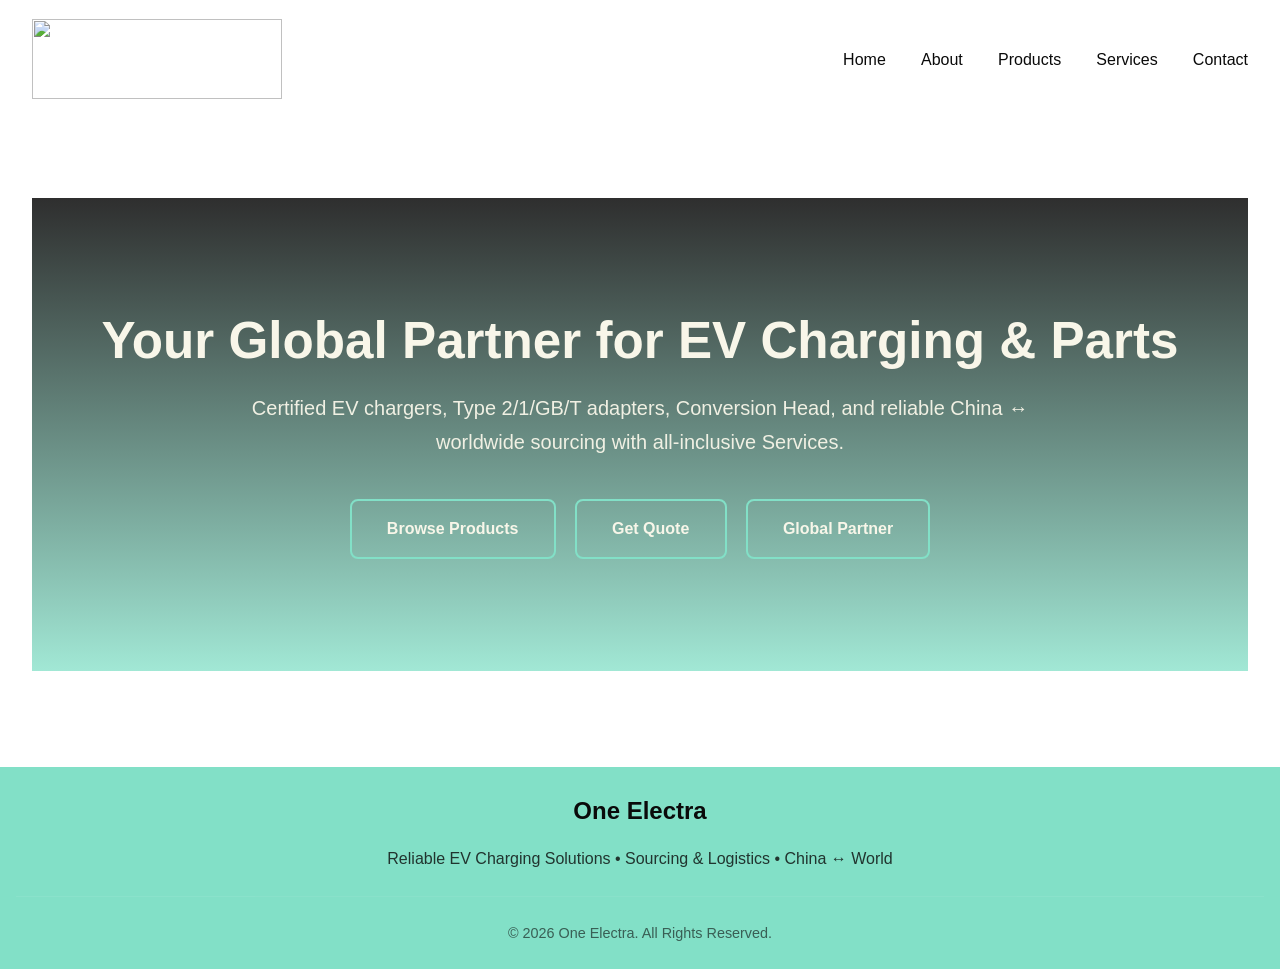
==== index.html @ 167088a9 "Update index.html" ====
<!DOCTYPE html>
<html lang="en">
<head>
    <meta charset="UTF-8">
    <meta name="viewport" content="width=device-width, initial-scale=1.0">
    <meta name="description" content="YiBu One Hub Solution: Global EV charging stations, Type 2/1//GB/T adapters, Conversion Head sourcing services from reliable and suppliers.">
    <title>One Electra | EV Chargers & Parts</title>
    <!--Link external CSS file -->
    <link rel="stylesheet" href="style.css">
   
</head>
<body>

<!-- Header -->
<header>
    <div class="nav-container">
        <img src="../images/logo-removebg.png" style="width:250px; height:80px; alignment-adjust:central">
        <nav>
            <ul>
                <li><a href="index.html" class="nav-link" data-page"index">Home</a></li>
                <li><a href="about.html" class="nav-link" data-page"about">About</a></li>
                <li><a href="products.html" class="nav-link" data-page"products">Products</a></li>
                <li><a href="Services.html" class="nav-link" data-page"services">Services</a></li>
                <li><a href="contact.html" class="nav-link" data-page"contact">Contact</a></li>
            </ul>
        </nav>
    </div>
</header>

<!-- Home Section -->
<section id="home" class="active">
    <div class="hero">
        <h1>Your Global Partner for EV Charging & Parts</h1>
        <p>Certified EV chargers, Type 2/1/GB/T adapters, Conversion Head, and reliable China ↔ worldwide sourcing with all-inclusive Services.</p>
        <div class="btn-group">
            <a href="products.html" class="btn btn-outline nav-link" data-page="products">Browse Products</a>
            <a href="contact.html" class="btn btn-outline nav-link" data-page="contact">Get Quote</a>
            <a href="https://www.yibuglobal.com" class="btn btn-outline nav-link" target="_blank" rel="noopener noreferrer">Global Partner</a>
 
   </div>     
    </div>
</section>


<!-- Footer -->
<footer>
    <div class="footer-content">
        <div class="footer-logo">One Electra</div>
        <p class="footer-text">Reliable EV Charging Solutions • Sourcing & Logistics • China ↔ World</p>
        <div class="copyright">© 2026 One Electra. All Rights Reserved.</div>
    </div>
</footer>

<!-- Page Switch Script -->
<script>
   document.querySelectorAll('.nav-link').forEach (link => {
    link.addEventListener('click', function(e) {
        e.preventDefault();
        document.querySelectorAll('section').forEach(s => s.classList.remove('active'));
        document.querySelectorAll('.nav-link').forEach(l => l.classList.remove('active'));
        const page = this.getAttribute('data-page');
        document.getElementById(page).classList.add('active'
        this.classList.add('active');
        window.scrollTo({ top: 0, behavior: 'smooth' });
    });
});
</script>
</body>
</html>
---- style.css ----
@charset "utf-8";
/* CSS Document */

 * {
            margin: 0;
            padding: 0;
            box-sizing: border-box;
            font-family: 'Segoe UI', Roboto, 'Helvetica Neue', Arial, sans-serif;
        }

        :root {
  --brand-black: #0A0A0A;
  --brand-offwhite: #F8F6E9;
  --brand-mint: #82E0C7;
  --brand-gray: #999C9E;

  /* Map old variable names to match your existing code */
  --primary: var(--brand-mint);
  --secondary: var(--brand-gray);
  --white: var(--brand-offwhite);
  --dark: var(--brand-black);
}

        body {
            line-height: 1.7;
            color: var(--dark);
            background: var(--silver #CCC);
        }

        /* Header */

        header {
            background: var(--dark #033);
            box-shadow: var(--shadow);
            position: relative;
            top: auto;
            z-index: 999;
        }
		
		body {
			padding-top: 0;
			margin: 0;
		}

        .nav-container {
            max-width: 1280px;
            margin: 0 auto;
            padding: 1.2rem 2rem;
            display: flex;
            justify-content: space-between;
            align-items: center;
        }

        .logo {
            font-size: 1.6rem;
            font-weight: 800;
            background: linear-gradient(135deg, var(--brand-mint), var(--secondary));
            -webkit-background-clip: text;
            color: transparent;
        }

        nav ul {
            display: flex;
            list-style: none;
            gap: 2.2rem;
        }

        nav a {
            text-decoration: none;
            color: var(--dark);
            font-weight: 500;
            transition: all 0.3s ease;
            position: relative;
        }

        nav a:hover, nav a.active {
            color: var(--brand-mint);
        }

        nav a.active::after {
            content: '';
            width: 100%;
            height: 2px;
            background: var(--brand-mint);
            position: absolute;
            bottom: -6px;
            left: 0;
        }

    /* Hero Section */
.hero {
    background: linear-gradient(rgba(10, 10, 10, 0.85), rgba(130, 224, 199, 0.75)), url('https://via.placeholder.com/1920x800?text=One+Electra+EV+Charging+Solutions') center/cover no-repeat;
    color: var(--white);
    padding: 7rem 2rem;
    text-align: center;
}

.hero h1 {
    font-size: 3.2rem;
    margin-bottom: 1.2rem;
    line-height: 1.2;
	text-justify:center;
}

.hero p {
    font-size: 1.25rem;
            margin-bottom: 2.5rem;
            max-width: 850px;
            margin-left: auto;
            margin-right: auto;
            opacity: 0.95;
}

        .btn-group {
            display: flex;
            gap: 1.2rem;
            justify-content: center;
            flex-wrap: wrap;
        }

        .btn {
            display: inline-block;
            padding: 0.9rem 2.2rem;
            border-radius: 8px;
            font-weight: 600;
            text-decoration: none;
            transition: all 0.3s ease;
            border: none;
            cursor: pointer;
            font-size: 1rem;
        }

        .btn-primary {
            background: var(--brand-mint);
            color: var(--white);
        }

        .btn-primary:hover {
            background: #009A24;
            transform: translateY(-3px);
            box-shadow: 0 8px 20px rgba(0, 180, 42, 0.3);
        }

        .btn-outline {
            background: transparent;
            color: var(--white);
            border: 2px solid var(--brand-mint);
        }

        .btn-outline:hover {
            background: var(--brand-mint);
            color: var(--white);
        }

        /* Sections */
        section {
            padding: 5rem 2rem;
            max-width: 1280px;
            margin: 0 auto;
            display: none;
            animation: fadeIn 0.5s ease;
        }

        section.active {
            display: block;
        }

        @keyframes fadeIn {
            from { opacity: 0; transform: translateY(10px); }
            to { opacity: 1; transform: translateY(0); }
        }

        .section-title {
            text-align: center;
            font-size: 2.2rem;
            color: var(--primary);
            margin-bottom: 3.5rem;
            position: relative;
        }

        .section-title::after {
            content: '';
            width: 90px;
            height: 4px;
            background: var(--brand-mint);
            position: absolute;
            bottom: -12px;
            left: 50%;
            transform: translateX(-50%);
            border-radius: 2px;
        }

        /* About Us */
        .about-content {
            display: grid;
            grid-template-columns: 1fr 1fr;
            gap: 3rem;
            align-items: center;
        }

        .about-img {
            border-radius: 12px;
            box-shadow: var(--shadow);
            overflow: hidden;
        }

        .about-img img {
            width: 100%;
            height: auto;
            display: block;
        }

        .about-text h3 {
            color: var(--dark);
            margin-bottom: 1.2rem;
            font-size: 1.5rem;
        }

        .about-text p {
            margin-bottom: 1rem;
            color: #4E5969;
        }

        /* Products */
        .products-grid {
            display: grid;
            grid-template-columns: repeat(auto-fit, minmax(350px, 1fr));
            gap: 2.2rem;
        }

        .product-card {
            background: var(--white);
            border-radius: 12px;
            box-shadow: var(--shadow);
            overflow: hidden;
            transition: all 0.3s ease;
            border: 1px solid #E5E6EB;
        }

        .product-card:hover {
            transform: translateY(-8px);
            box-shadow: 0 12px 30px rgba(22, 93, 255, 0.18);
        }

        .product-img {
            width: 100%;
            height: 200px;
            background: var(--white);
            display: flex;
            align-items: center;
            justify-content: center;
            color: var(--primary);
            font-weight: 600;
            font-size: 1.1rem;
        }

        .product-info {
            padding: 1.5rem;
            text-align: center;
        }

        .product-info h3 {
            color: var(--primary);
            margin-bottom: 0.8rem;
            font-size: 1.2rem;
        }

        .product-info p {
            color: #4E5969;
            font-size: 0.95rem;
        }

        .product-tag {
            display: inline-block;
            margin-top: 1rem;
            padding: 0.3rem 0.8rem;
            background: rgba(22, 93, 255, 0.1);
            color: var(--black);
            border-radius: 20px;
            font-size: 0.8rem;
            font-weight: 500;
        }

        /* Services */
        .services-grid {
            display: grid;
            grid-template-columns: repeat(auto-fit, minmax(280px, 1fr));
            gap: 2rem;
        }

        .service-card {
            background: var(--light);
            padding: 2.2rem;
            border-radius: 12px;
            border-left: 5px solid var(--primary);
            transition: all 0.3s ease;
        }

        .service-card:hover {
            border-left-color: var(--brand-mint);
            background: rgba(22, 93, 255, 0.03);
        }

        .service-card h3 {
            margin-bottom: 1rem;
            color: var(--dark);
            font-size: 1.3rem;
        }

        .service-card p {
            color: #4E5969;
        }

        /* Contact */
.contact-section {
  max-width: 600px;
  margin: 40px auto;
  text-align: center; /* Keep main heading centered */
  font-family: 'Segoe UI', Roboto, sans-serif;
}

.contact-name {
  font-size: 1.2rem;
  font-weight: 500;
  margin: 10px 0 25px;
}

.contact-item {
  display: flex;
  justify-content: flex-start;
  max-width: 480px;
  margin: 12px auto;
  font-size: 1rem;
}

.label {
  min-width: 110px; /* Fixed width = all labels line up */
  font-weight: 600;
  text-align: left;
}

.contact-item span:last-child {
  text-align: left;
  color: #333;
}

.whatsapp-btn {
  display: inline-block;
  margin-top: 30px;
  padding: 12px 32px;
  background: #25D366;
  color: white;
  border-radius: 6px;
  text-decoration: none;
  font-weight: 600;
}
		
		  /* Contact Form Styles */
        .contact-form {
            margin-top: 1.5rem;
            display: flex;
            flex-direction: column;
            gap: 1rem;
        }

        .contact-form input,
        .contact-form textarea {
            width: 80%;
            padding: 0.9rem;
            border: 1px solid #dcdfe6;
            border-radius: 6px;
            font-size: 0.95rem;
            outline: none;
            transition: border 0.3s;
        }

        .contact-form input:focus,
        .contact-form textarea:focus {
            border-color: var(--brand-mint);
        }

        .contact-form textarea {
            min-height: 120px;
            resize: vertical;
        }


        /* Footer */
        footer {
            background: var(--brand-mint);
            color: var(--black);
            padding: 1.5rem 1rem 1.5rem;
            margin-top: 1rem;
        }

        .footer-content {
            max-width: 1280px;
            margin: 0 auto;
            text-align: center;
        }

        .footer-logo {
            font-size: 1.5rem;
            font-weight: 700;
            margin-bottom: 0.8rem;
            color: var(--Black);
        }

        .footer-text {
            margin-bottom: 1.5rem;
            opacity: 0.8;
        }

        .copyright {
            padding-top: 1.5rem;
            border-top: 1px solid rgba(255,255,255,0.1);
            opacity: 0.6;
            font-size: 0.9rem;
        }

        /* Mobile Responsive */
        @media (max-width: 768px) {
            .nav-container {
                flex-direction: column;
                gap: 1rem;
            }
            nav ul {
                gap: 1rem;
                font-size: 0.9rem;
            }
            .hero h1 {
                font-size: 2.2rem;
            }
            .about-content, .contact-wrap {
                grid-template-columns: 1fr;
            }
            section {
                padding: 3rem 1.5rem;
            }
        }
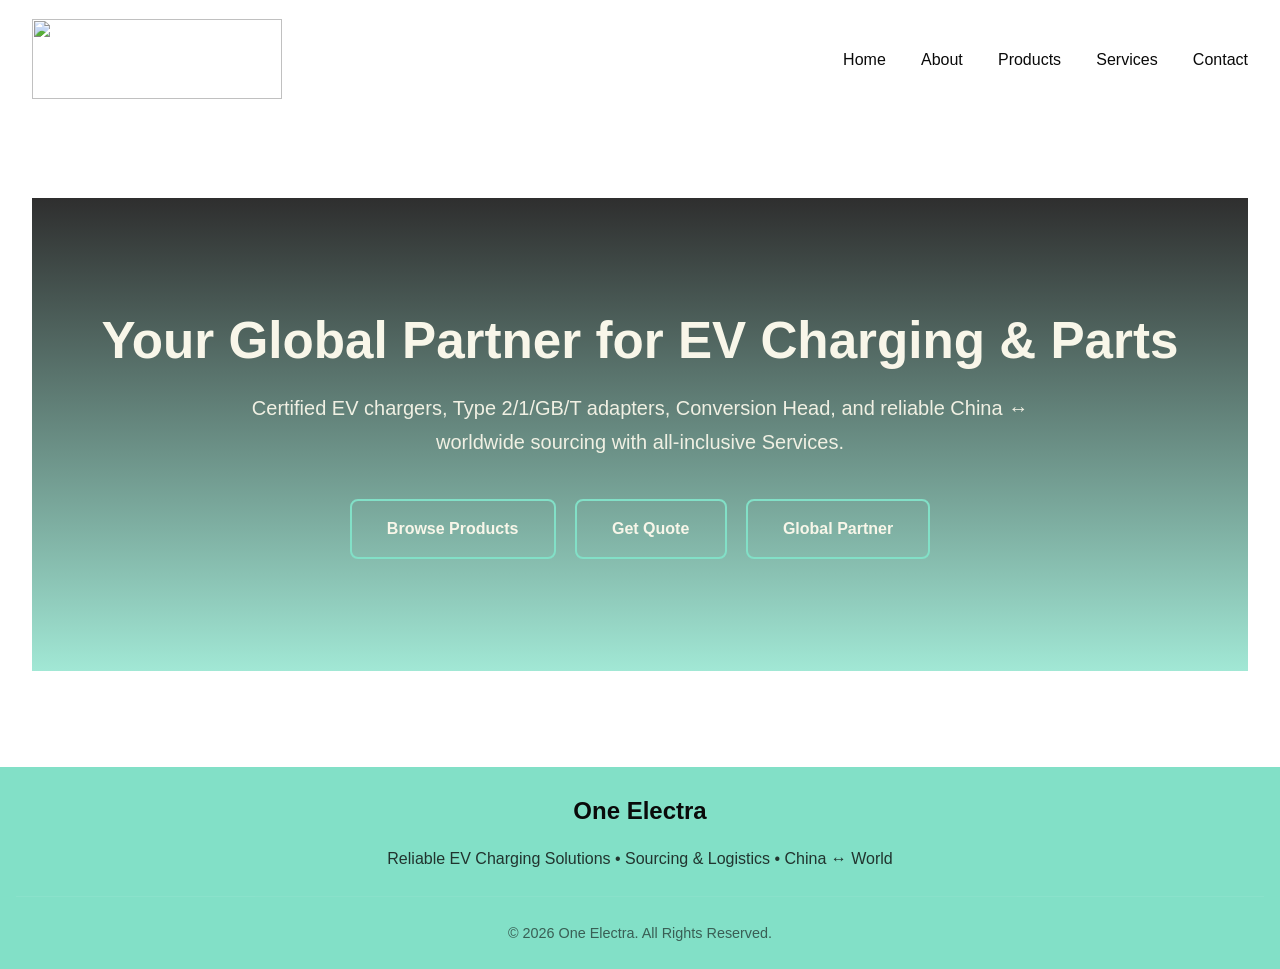
==== commit 9f03ec7b: "Update index.html" ====
--- a/index.html
+++ b/index.html
@@ -14,7 +14,8 @@
 <!-- Header -->
 <header>
     <div class="nav-container">
-        <img src="../images/logo-removebg.png" style="width:250px; height:80px; alignment-adjust:central">
+        <img src="./images/logo-removebg.png" style="width:250px; height:80px; alignment-adjust:central">
+        <img src="https://raw.githubusercontent.com/lhbccly/OneElectra/main/images/logo-removebg.png" alt="">
         <nav>
             <ul>
                 <li><a href="index.html" class="nav-link" data-page"index">Home</a></li>
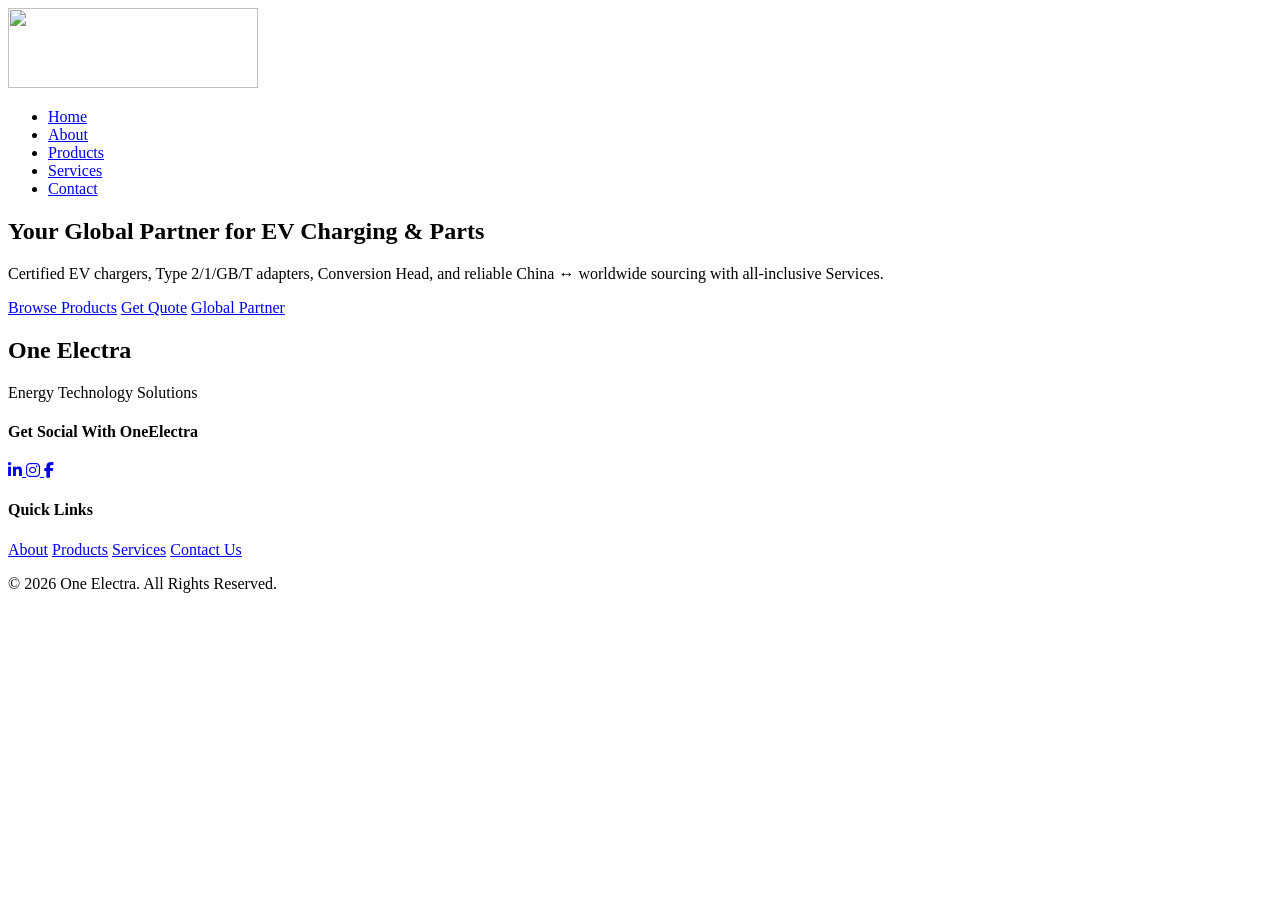
==== commit 4290db01: "Update index.html" ====
--- a/index.html
+++ b/index.html
@@ -7,7 +7,8 @@
     <title>One Electra | EV Chargers & Parts</title>
     <!--Link external CSS file -->
     <link rel="stylesheet" href="style.css">
-   
+    <link rel="icon" href="./images/favicon.png" type="image/png">  
+    <link rel="stylesheet" href="https://cdnjs.cloudflare.com/ajax/libs/font-awesome/6.4.0/css/all.min.css">
 </head>
 <body>
 
@@ -15,13 +16,12 @@
 <header>
     <div class="nav-container">
         <img src="./images/logo-removebg.png" style="width:250px; height:80px; alignment-adjust:central">
-        <img src="https://raw.githubusercontent.com/lhbccly/OneElectra/main/images/logo-removebg.png" alt="">
         <nav>
             <ul>
                 <li><a href="index.html" class="nav-link" data-page"index">Home</a></li>
                 <li><a href="about.html" class="nav-link" data-page"about">About</a></li>
                 <li><a href="products.html" class="nav-link" data-page"products">Products</a></li>
-                <li><a href="Services.html" class="nav-link" data-page"services">Services</a></li>
+                <li><a href="services.html" class="nav-link" data-page"services">Services</a></li>
                 <li><a href="contact.html" class="nav-link" data-page"contact">Contact</a></li>
             </ul>
         </nav>
@@ -44,12 +44,45 @@
 
 
 <!-- Footer -->
-<footer>
-    <div class="footer-content">
-        <div class="footer-logo">One Electra</div>
-        <p class="footer-text">Reliable EV Charging Solutions • Sourcing & Logistics • China ↔ World</p>
-        <div class="copyright">© 2026 One Electra. All Rights Reserved.</div>
+<footer class="site-footer">
+  <div class="footer-content">
+    <!-- Brand -->
+    <div class="footer-brand">
+      <h2>One Electra</h2>
+      <p>Energy Technology Solutions</p >
     </div>
+
+    <!-- Social Links -->
+    <div class="footer-social">
+      <h4>Get Social With OneElectra</h4>
+      <div class="social-links">
+        <a href="https://www.linkedin.com/in/hafiz-mudassar-siddique-11a977320" target="_blank" rel="noopener noreferrer" class="social-link linkedin" aria-label="LinkedIn">
+          <i class="fab fa-linkedin-in"></i>
+        </a >
+        <a href="https://www.instagram.com/oneelectra_technology" target="_blank" rel="noopener noreferrer" class="social-link instagram" aria-label="Instagram">
+          <i class="fab fa-instagram"></i>
+        </a >
+        <a href="https://www.facebook.com/profile.php?id=61591170849895" target="_blank" rel="noopener noreferrer" class="social-link facebook" aria-label="Facebook">
+          <i class="fab fa-facebook-f"></i>
+        </a >
+    
+      </div>
+    </div>
+
+    <!-- Quick Links -->
+    <div class="footer-links">
+      <h4>Quick Links</h4>
+      <a href="about.html">About</a >
+      <a href="products.html">Products</a >
+      <a href="services.html">Services</a >
+      <a href="contact.html">Contact Us</a >
+    </div>
+  </div>
+
+  <!-- Copyright -->
+  <div class="footer-bottom">
+    <p>© 2026 One Electra. All Rights Reserved.</p >
+  </div>
 </footer>
 
 <!-- Page Switch Script -->
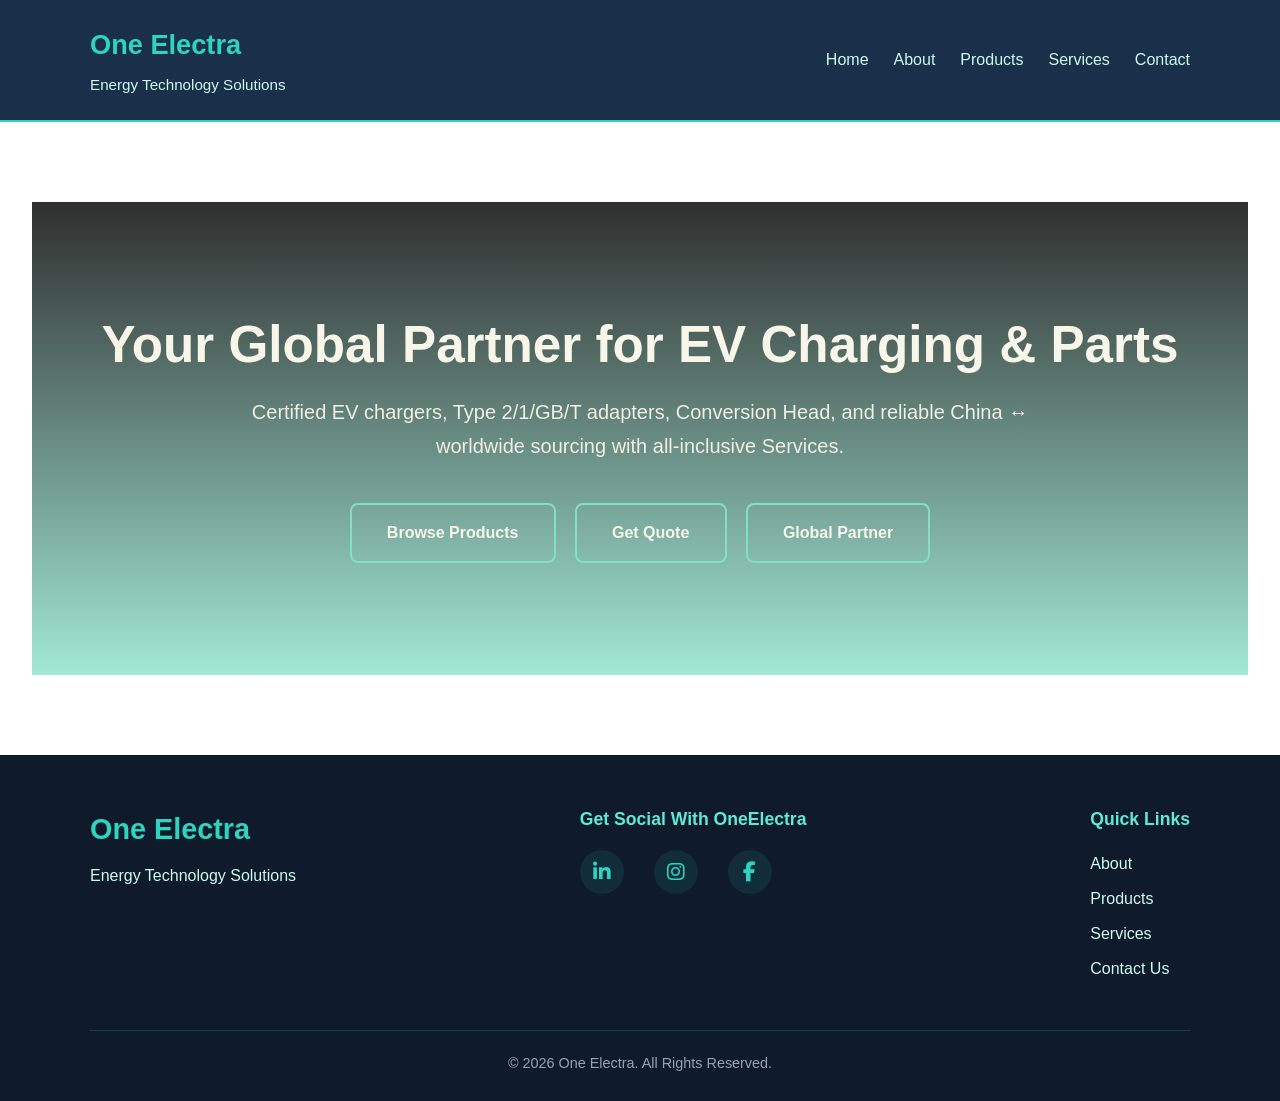
==== commit 9a75d7af: "Update index.html" ====
--- a/index.html
+++ b/index.html
@@ -13,19 +13,23 @@
 <body>
 
 <!-- Header -->
-<header>
-    <div class="nav-container">
-        <img src="./images/logo-removebg.png" style="width:250px; height:80px; alignment-adjust:central">
-        <nav>
-            <ul>
-                <li><a href="index.html" class="nav-link" data-page"index">Home</a></li>
-                <li><a href="about.html" class="nav-link" data-page"about">About</a></li>
-                <li><a href="products.html" class="nav-link" data-page"products">Products</a></li>
-                <li><a href="services.html" class="nav-link" data-page"services">Services</a></li>
-                <li><a href="contact.html" class="nav-link" data-page"contact">Contact</a></li>
-            </ul>
-        </nav>
+<header class="site-header">
+  <div class="header-content">
+    <!-- Brand Logo + Name -->
+    <div class="header-brand">
+      <h2>One Electra</h2>
+      <p>Energy Technology Solutions</p >
     </div>
+
+    <!-- Navigation Links -->
+    <nav class="header-nav">
+                <a href="index.html" class="nav-link" data-page"index">Home</a>
+                <a href="about.html" class="nav-link" data-page"about">About</a>
+                <a href="products.html" class="nav-link" data-page"products">Products</a>
+                <a href="services.html" class="nav-link" data-page"services">Services</a>
+                <a href="contact.html" class="nav-link" data-page"contact">Contact</a>
+    </nav>
+</div>
 </header>
 
 <!-- Home Section -->
--- a/style.css
+++ b/style.css
@@ -0,0 +1,527 @@
+@charset "utf-8";
+/* CSS Document */
+
+ * {
+            margin: 0;
+            padding: 0;
+            box-sizing: border-box;
+            font-family: 'Segoe UI', Roboto, 'Helvetica Neue', Arial, sans-serif;
+        }
+
+        :root {
+  --brand-black: #0A0A0A;
+  --brand-offwhite: #F8F6E9;
+  --brand-mint: #82E0C7;
+  --brand-gray: #999C9E;
+
+  /* Map old variable names to match your existing code */
+  --primary: var(--brand-mint);
+  --secondary: var(--brand-gray);
+  --white: var(--brand-offwhite);
+  --dark: var(--brand-black);
+}
+
+        body {
+            line-height: 1.7;
+            color: var(--dark);
+            background: var(--silver #CCC);
+        }
+
+        /* Header */
+.site-header {
+  background: #1A304A; /* ✅ Lighter than footer */
+  color: #F0FDFA;
+  padding: 22px 25px;
+  margin: 0;
+  border-bottom: 2px solid #2DD4BF;
+  position: sticky;
+  top: 0;
+  z-index: 99;
+  font-family: 'Segoe UI', sans-serif;
+}
+
+.header-content {
+  max-width: 1100px;
+  margin: 0 auto;
+  display: flex;
+  justify-content: space-between;
+  align-items: center;
+  flex-wrap: wrap;
+  gap: 20px;
+}
+
+.header-brand h2 {
+  color: #2DD4BF;
+  font-size: 1.7rem;
+  margin: 0 0 4px;
+}
+.header-brand p {
+  color: #CCFBF1;
+  font-size: 0.95rem;
+  margin: 0;
+}
+
+.header-nav {
+  display: flex;
+  gap: 25px;
+  flex-wrap: wrap;
+}
+.header-nav a {
+  color: #CCFBF1;
+  text-decoration: none;
+  font-size: 1rem;
+  font-weight: 500;
+  transition: all 0.2s ease;
+}
+.header-nav a:hover {
+  color: #5EEAD4;
+  border-bottom: 2px solid #5EEAD4;
+  padding-bottom: 3px;
+}
+
+
+    /* Hero Section */
+.hero {
+    background: linear-gradient(rgba(10, 10, 10, 0.85), rgba(130, 224, 199, 0.75)), url('https://via.placeholder.com/1920x800?text=One+Electra+EV+Charging+Solutions') center/cover no-repeat;
+    color: var(--white);
+    padding: 7rem 2rem;
+    text-align: center;
+}
+
+.hero h1 {
+    font-size: 3.2rem;
+    margin-bottom: 1.2rem;
+    line-height: 1.2;
+	text-justify:center;
+}
+
+.hero p {
+    font-size: 1.25rem;
+            margin-bottom: 2.5rem;
+            max-width: 850px;
+            margin-left: auto;
+            margin-right: auto;
+            opacity: 0.95;
+}
+
+        .btn-group {
+            display: flex;
+            gap: 1.2rem;
+            justify-content: center;
+            flex-wrap: wrap;
+        }
+
+        .btn {
+            display: inline-block;
+            padding: 0.9rem 2.2rem;
+            border-radius: 8px;
+            font-weight: 600;
+            text-decoration: none;
+            transition: all 0.3s ease;
+            border: none;
+            cursor: pointer;
+            font-size: 1rem;
+        }
+
+        .btn-primary {
+            background: var(--brand-mint);
+            color: var(--white);
+        }
+
+        .btn-primary:hover {
+            background: #009A24;
+            transform: translateY(-3px);
+            box-shadow: 0 8px 20px rgba(0, 180, 42, 0.3);
+        }
+
+        .btn-outline {
+            background: transparent;
+            color: var(--white);
+            border: 2px solid var(--brand-mint);
+        }
+
+        .btn-outline:hover {
+            background: var(--brand-mint);
+            color: var(--white);
+        }
+
+        /* Sections */
+        section {
+            padding: 5rem 2rem;
+            max-width: 1280px;
+            margin: 0 auto;
+            display: none;
+            animation: fadeIn 0.5s ease;
+        }
+
+        section.active {
+            display: block;
+        }
+
+        @keyframes fadeIn {
+            from { opacity: 0; transform: translateY(10px); }
+            to { opacity: 1; transform: translateY(0); }
+        }
+
+        .section-title {
+            text-align: center;
+            font-size: 2.2rem;
+            color: var(--primary);
+            margin-bottom: 3.5rem;
+            position: relative;
+        }
+
+        .section-title::after {
+            content: '';
+            width: 90px;
+            height: 4px;
+            background: var(--brand-mint);
+            position: absolute;
+            bottom: -12px;
+            left: 50%;
+            transform: translateX(-50%);
+            border-radius: 2px;
+        }
+
+        /* About Us */
+        .about-content {
+            display: grid;
+            grid-template-columns: 1fr 1fr;
+            gap: 3rem;
+            align-items: center;
+        }
+
+        .about-img {
+            border-radius: 12px;
+            box-shadow: var(--shadow);
+            overflow: hidden;
+        }
+
+        .about-img img {
+            width: 100%;
+            height: auto;
+            display: block;
+        }
+
+        .about-text h3 {
+            color: var(--dark);
+            margin-bottom: 1.2rem;
+            font-size: 1.5rem;
+        }
+
+        .about-text p {
+            margin-bottom: 1rem;
+            color: #4E5969;
+        }
+
+        /* Products */
+        .products-grid {
+            display: grid;
+            grid-template-columns: repeat(auto-fit, minmax(350px, 1fr));
+            gap: 2.2rem;
+        }
+
+        .product-card {
+            background: var(--white);
+            border-radius: 12px;
+            box-shadow: var(--shadow);
+            overflow: hidden;
+            transition: all 0.3s ease;
+            border: 1px solid #E5E6EB;
+        }
+
+        .product-card:hover {
+            transform: translateY(-8px);
+            box-shadow: 0 12px 30px rgba(22, 93, 255, 0.18);
+        }
+
+        .product-img {
+            width: 100%;
+            height: 200px;
+            background: var(--white);
+            display: flex;
+            align-items: center;
+            justify-content: center;
+            color: var(--primary);
+            font-weight: 600;
+            font-size: 1.1rem;
+        }
+
+        .product-info {
+            padding: 1.5rem;
+            text-align: center;
+        }
+
+        .product-info h3 {
+            color: var(--primary);
+            margin-bottom: 0.8rem;
+            font-size: 1.2rem;
+        }
+
+        .product-info p {
+            color: #4E5969;
+            font-size: 0.95rem;
+        }
+
+        .product-tag {
+            display: inline-block;
+            margin-top: 1rem;
+            padding: 0.3rem 0.8rem;
+            background: rgba(22, 93, 255, 0.1);
+            color: var(--black);
+            border-radius: 20px;
+            font-size: 0.8rem;
+            font-weight: 500;
+        }
+
+        /* Services */
+        .services-grid {
+            display: grid;
+            grid-template-columns: repeat(auto-fit, minmax(280px, 1fr));
+            gap: 2rem;
+        }
+
+        .service-card {
+            background: var(--light);
+            padding: 2.2rem;
+            border-radius: 12px;
+            border-left: 5px solid var(--primary);
+            transition: all 0.3s ease;
+        }
+
+        .service-card:hover {
+            border-left-color: var(--brand-mint);
+            background: rgba(22, 93, 255, 0.03);
+        }
+
+        .service-card h3 {
+            margin-bottom: 1rem;
+            color: var(--dark);
+            font-size: 1.3rem;
+        }
+
+        .service-card p {
+            color: #4E5969;
+        }
+
+        /* Contact */
+.contact-wrapper {
+  max-width: 1100px;
+  margin: 50px auto;
+  padding: 0 25px;
+  display: flex;
+  gap: 50px;
+  align-items: flex-start;
+  flex-wrap: wrap;
+  font-family: 'Segoe UI', Roboto, sans-serif;
+}
+
+.form-column, .info-column {
+  flex: 1 1 420px;
+}
+
+/* Form Style */
+.form-column h3 {
+  font-size: 1.4rem;
+  color: #2DD4BF;
+  margin-bottom: 20px;
+  font-weight: 700;
+}
+.form-column input, .form-column textarea {
+  width: 100%;
+  padding: 14px 16px;
+  margin-bottom: 15px;
+  border: 1px solid #2DD4BF;
+  border-radius: 8px;
+  background: rgba(255,255,255,0.95);
+  font-size: 1rem;
+  box-sizing: border-box;
+}
+.form-column button {
+  width: 100%;
+  padding: 14px;
+  border: none;
+  border-radius: 8px;
+  background: #2DD4BF;
+  color: #0F1A2A;
+  font-size: 1.1rem;
+  font-weight: 700;
+  cursor: pointer;
+  transition: 0.2s ease;
+}
+.form-column button:hover {
+  background: #1A998E;
+  transform: translateY(-2px);
+}
+
+/* Contact Info Style */
+.info-column h2 {
+  font-size: 1.5rem;
+  color: #2DD4BF;
+  margin-bottom: 10px;
+  font-weight: 700;
+}
+.contact-name {
+  font-size: 1.15rem;
+  font-weight: 500;
+  margin-bottom: 25px;
+  color: #333;
+}
+.detail-row {
+  display: flex;
+  margin: 14px 0;
+  font-size: 1rem;
+}
+.label {
+  min-width: 105px;
+  font-weight: 600;
+  color: #1A998E;
+}
+.detail-row span:last-child {
+  color: #444;
+}
+
+/* WhatsApp Button */
+.whatsapp-btn {
+  display: inline-block;
+  margin-top: 30px;
+  padding: 12px 28px;
+  background: #25D366;
+  color: white;
+  border-radius: 8px;
+  text-decoration: none;
+  font-weight: 600;
+  transition: 0.2s ease;
+}
+.whatsapp-btn:hover {
+  background: #1DA851;
+}
+        /* Footer */
+        /* Font Awesome for Icons — keep this in <head> if you move it later */
+@import url('https://cdnjs.cloudflare.com/ajax/libs/font-awesome/6.4.0/css/all.min.css');
+
+.site-footer {
+  background: #0F1A2A;
+  color: #F0FDFA;
+  padding: 50px 25px 25px;
+  margin: 0;
+  font-family: 'Segoe UI', sans-serif;
+}
+
+.footer-content {
+  max-width: 1100px;
+  margin: 0 auto;
+  display: flex;
+  gap: 40px;
+  justify-content: space-between;
+  flex-wrap: wrap;
+}
+
+.footer-brand h2 {
+  color: #2DD4BF;
+  font-size: 1.8rem;
+  margin: 0 0 8px;
+}
+.footer-brand p {
+  color: #CCFBF1;
+  font-size: 1rem;
+}
+
+.footer-social h4, .footer-links h4 {
+  color: #5EEAD4;
+  font-size: 1.1rem;
+  margin: 0 0 15px;
+}
+
+/* Social Links Style */
+.social-links {
+  display: flex;
+  gap: 30px;
+}
+.social-link {
+  display: flex;
+  align-items: center;
+  justify-content: center;
+  width: 44px;
+  height: 44px;
+  border-radius: 50%;
+  background: rgba(45, 212, 191, 0.1);
+  color: #2DD4BF;
+  font-size: 20px;
+  text-decoration: none;
+  transition: all 0.25s ease;
+}
+.social-link:hover {
+  transform: translateY(-3px);
+  box-shadow: 0 4px 12px rgba(45, 212, 191, 0.3);
+}
+.social-link.linkedin:hover { background: #0A66C2; color: white; }
+.social-link.instagram:hover { background: #E4405F; color: white; }
+.social-link.facebook:hover { background: #1877F2; color: white; box-shadow: 0 4px 12px rgba(37, 211, 102, 0.3); }
+
+/* Quick Links */
+.footer-links a {
+  display: block;
+  color: #CCFBF1;
+  text-decoration: none;
+  margin: 8px 0;
+  transition: color 0.2s;
+}
+.footer-links a:hover {
+  color: #2DD4BF;
+  padding-left: 5px;
+}
+
+/* Copyright */
+.footer-bottom {
+  max-width: 1100px;
+  margin: 40px auto 0;
+  padding-top: 20px;
+  border-top: 1px solid rgba(45, 212, 191, 0.2);
+  text-align: center;
+  font-size: 0.9rem;
+  color: #94A3B8;
+}
+
+/* Responsive */
+@media (max-width: 768px) {
+  .footer-content {
+    flex-direction: column;
+    text-align: center;
+  }
+  .social-links {
+    justify-content: center;
+  }
+
+ /* Mobile Responsive */
+        @media (max-width: 768px) {
+            .nav-container {
+                flex-direction: column;
+                gap: 1rem;
+            }
+            nav ul {
+                gap: 1rem;
+                font-size: 0.9rem;
+            }
+            .hero h1 {
+                font-size: 2.2rem;
+            }
+            .about-content, .contact-wrap {
+                grid-template-columns: 1fr;
+            }
+            section {
+                padding: 3rem 1.5rem;
+            }
+			
+			/* Responsive: Stack on mobile */
+@media (max-width: 768px) {
+  .header-content {
+    flex-direction: column;
+    text-align: center;
+  }
+  .header-nav {
+    justify-content: center;
+    gap: 18px;
+  }
+
+        }
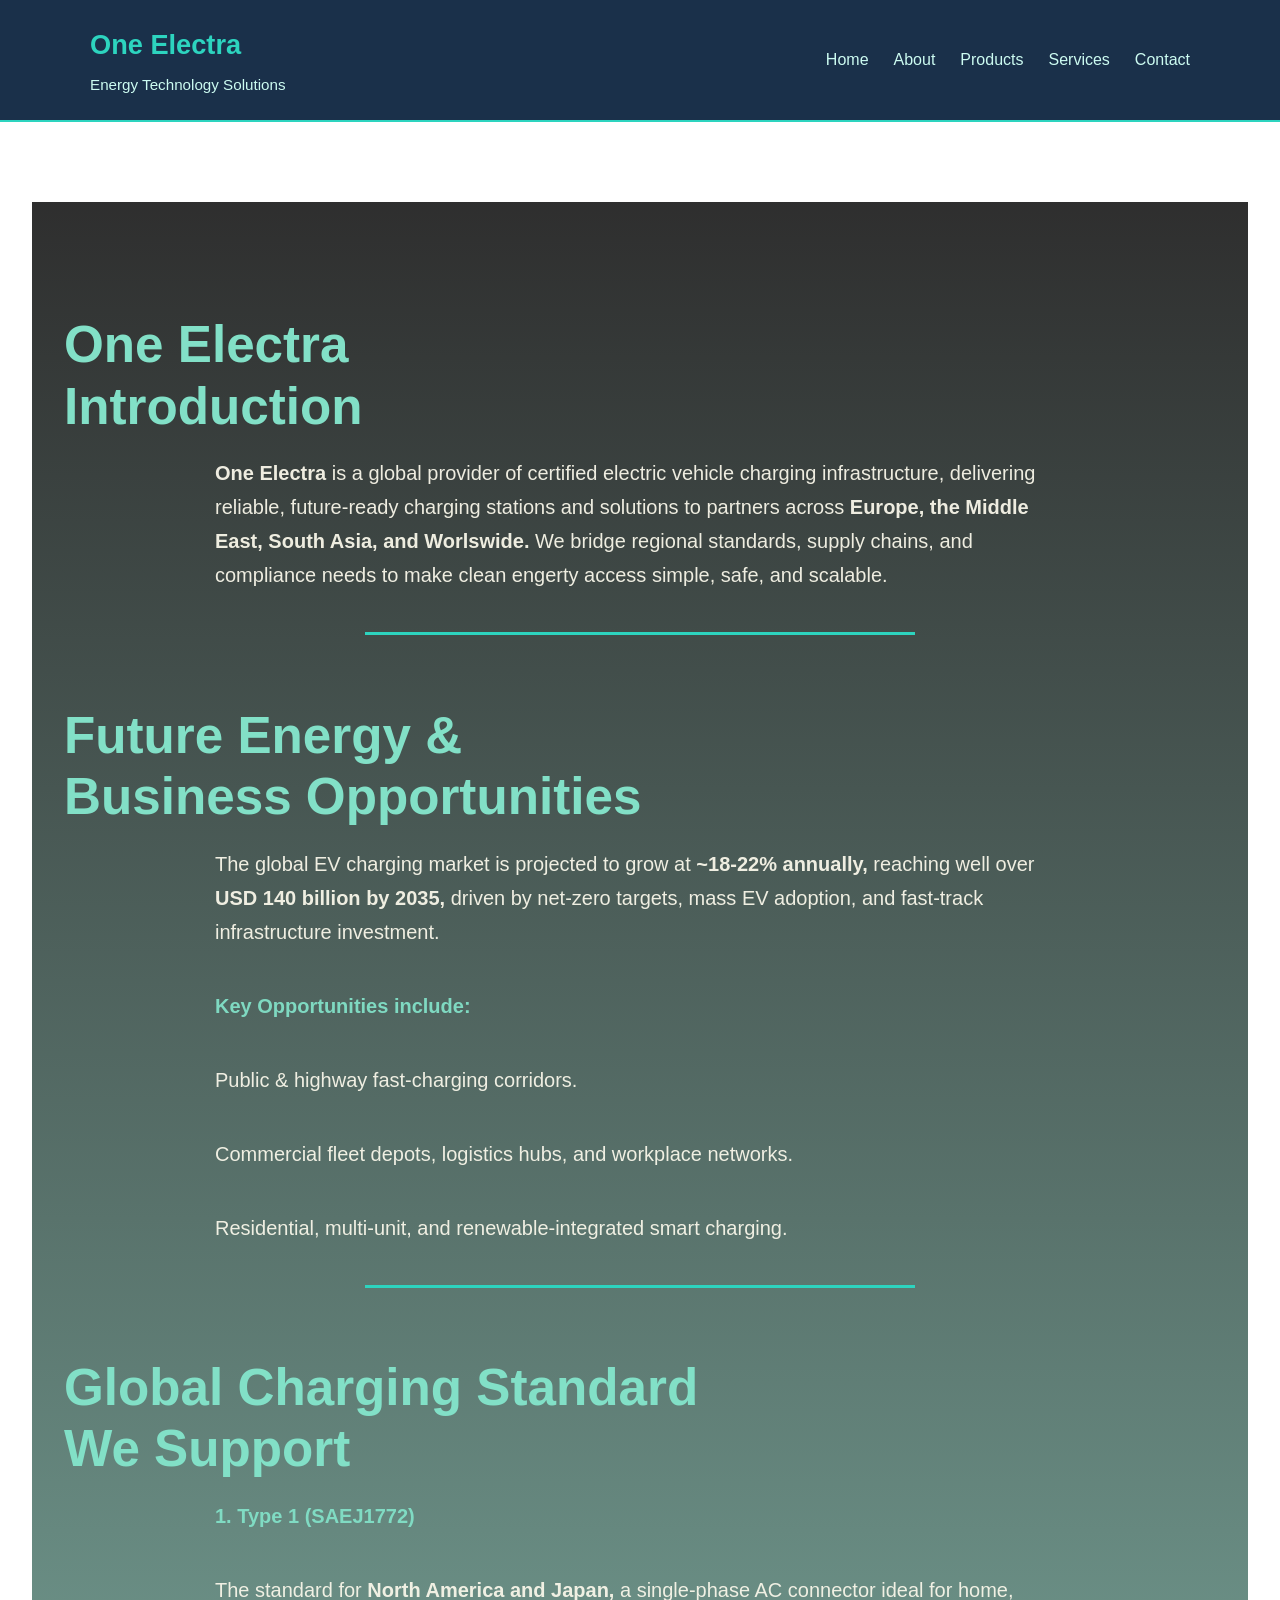
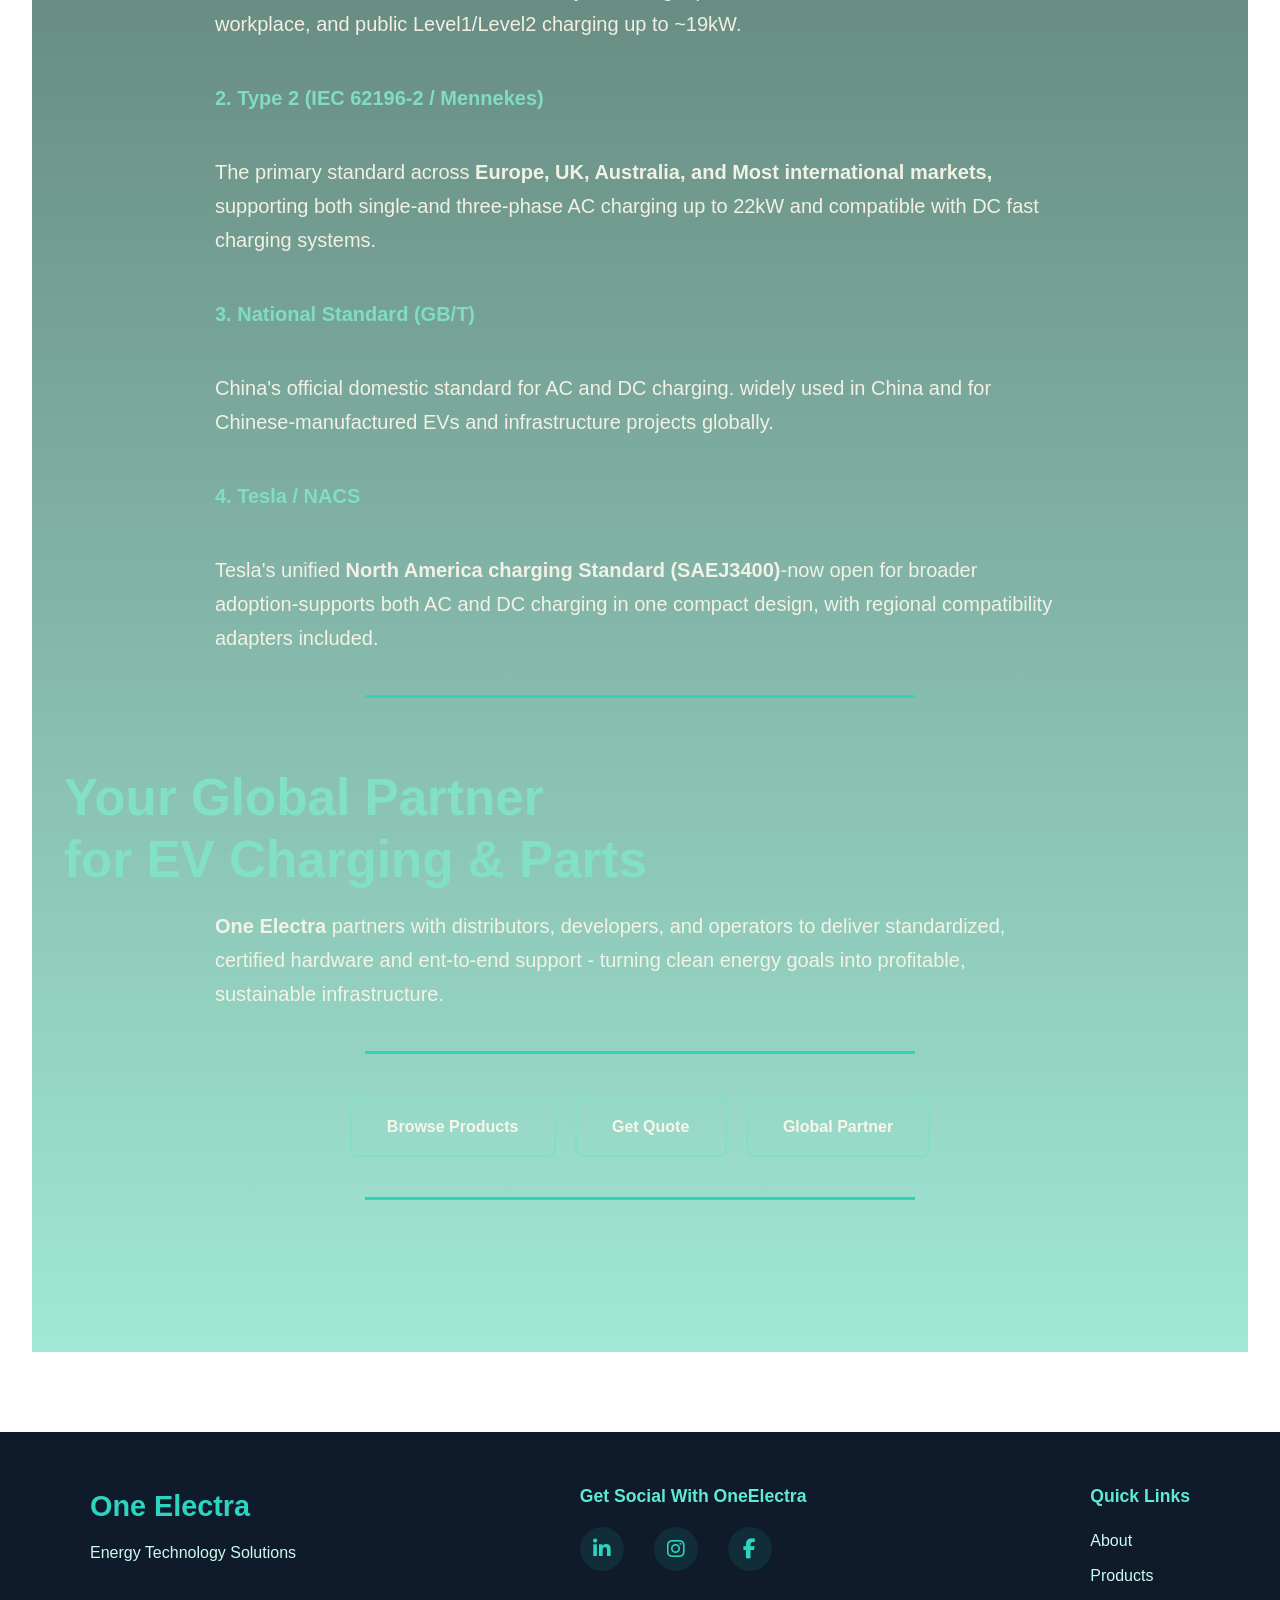
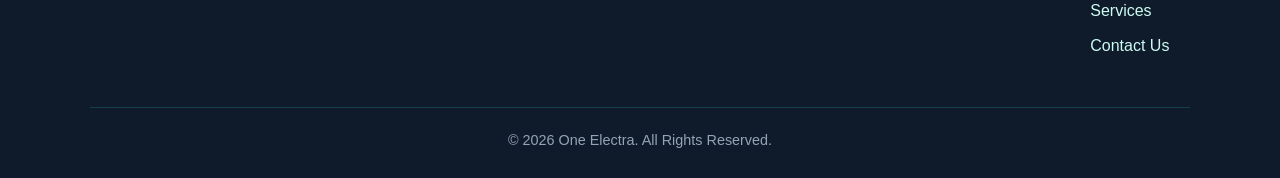
==== commit b5281234: "Update index.html" ====
--- a/index.html
+++ b/index.html
@@ -34,16 +34,50 @@
 
 <!-- Home Section -->
 <section id="home" class="active">
+
     <div class="hero">
-        <h1>Your Global Partner for EV Charging & Parts</h1>
-        <p>Certified EV chargers, Type 2/1/GB/T adapters, Conversion Head, and reliable China ↔ worldwide sourcing with all-inclusive Services.</p>
+    <h1 align="left" style="color:#82E0C7">One Electra <br>Introduction</h1>
+    <p align="left"><b>One Electra</b> is a global provider of certified electric vehicle charging infrastructure, delivering reliable, future-ready charging stations and solutions to partners across <b>Europe, the Middle East, South Asia, and Worlswide.</b> We bridge regional standards, supply chains, and compliance needs to make clean engerty access simple, safe, and scalable.</p>
+    <hr style="border: none; border-bottom: 3px solid #2DD4BF; width:550px; margin:15px auto;">
+    <br><br>
+    
+    <h1 align="left" style="color:#82E0C7">Future Energy & <br>Business Opportunities</h1>
+    <p align="left">The global EV charging market is projected to grow at <b>~18-22% annually,</b> reaching well over <b>USD 140 billion by 2035,</b> driven by net-zero targets, mass EV adoption, and fast-track infrastructure investment.</p>
+    <p align="left" style="color:#82E0C7"><b>Key Opportunities include:</b></p>
+    
+    <p align="left">Public & highway fast-charging corridors.</p>
+    <p align="left">Commercial fleet depots, logistics hubs, and workplace networks.</p>
+    <p align="left">Residential, multi-unit, and renewable-integrated smart charging.</p>
+    <hr style="border: none; border-bottom: 3px solid #2DD4BF; width:550px; margin:15px auto;">
+    <br><br>
+     
+     <h1 align="left" style="color:#82E0C7">Global Charging Standard<br>We Support</h1>
+     
+     <p align="left" style="color:#82E0C7"><b>1. Type 1 (SAEJ1772)</b></p>
+     <p align="left">The standard for <b>North America and Japan,</b> a single-phase AC connector ideal for home, workplace, and public Level1/Level2 charging up to ~19kW.</p>
+     
+     <p align="left" style="color:#82E0C7"><b>2. Type 2 (IEC 62196-2 / Mennekes)</b></p>
+     <p align="left">The primary standard across <b>Europe, UK, Australia, and Most international markets,</b> supporting both single-and three-phase AC charging up to 22kW and compatible with DC fast charging systems.</p>
+     
+     <p align="left" style="color:#82E0C7"><b>3. National Standard (GB/T)</b></p>
+     <p align="left">China's official domestic standard for AC and DC charging. widely used in China and for Chinese-manufactured EVs and infrastructure projects globally.</p>
+     
+     <p align="left" style="color:#82E0C7"><b>4. Tesla / NACS</b></p>
+     <p align="left">Tesla's unified <b>North America charging Standard (SAEJ3400)</b>-now open for broader adoption-supports both AC and DC charging in one compact design, with regional compatibility adapters included.</p>
+     <hr style="border: none; border-bottom: 3px solid #2DD4BF; width:550px; margin:15px auto;">
+     <br><br>
+   
+        <h1 align="left" style="color:#82E0C7">Your Global Partner <br>for EV Charging & Parts</h1>
+        <p align="left"><b>One Electra</b> partners with distributors, developers, and operators to deliver standardized, certified hardware and ent-to-end support - turning clean energy goals into profitable, sustainable infrastructure.</p>
+        <hr style="border: none; border-bottom: 3px solid #2DD4BF; width:550px; margin:15px auto;">
+        <br>
         <div class="btn-group">
             <a href="products.html" class="btn btn-outline nav-link" data-page="products">Browse Products</a>
             <a href="contact.html" class="btn btn-outline nav-link" data-page="contact">Get Quote</a>
             <a href="https://www.yibuglobal.com" class="btn btn-outline nav-link" target="_blank" rel="noopener noreferrer">Global Partner</a>
- 
-   </div>     
-    </div>
+   </div>
+   <p><hr style="border: none; border-bottom: 3px solid #2DD4BF; width:550px; margin:15px auto;"> </p>
+   </div>
 </section>
 
 
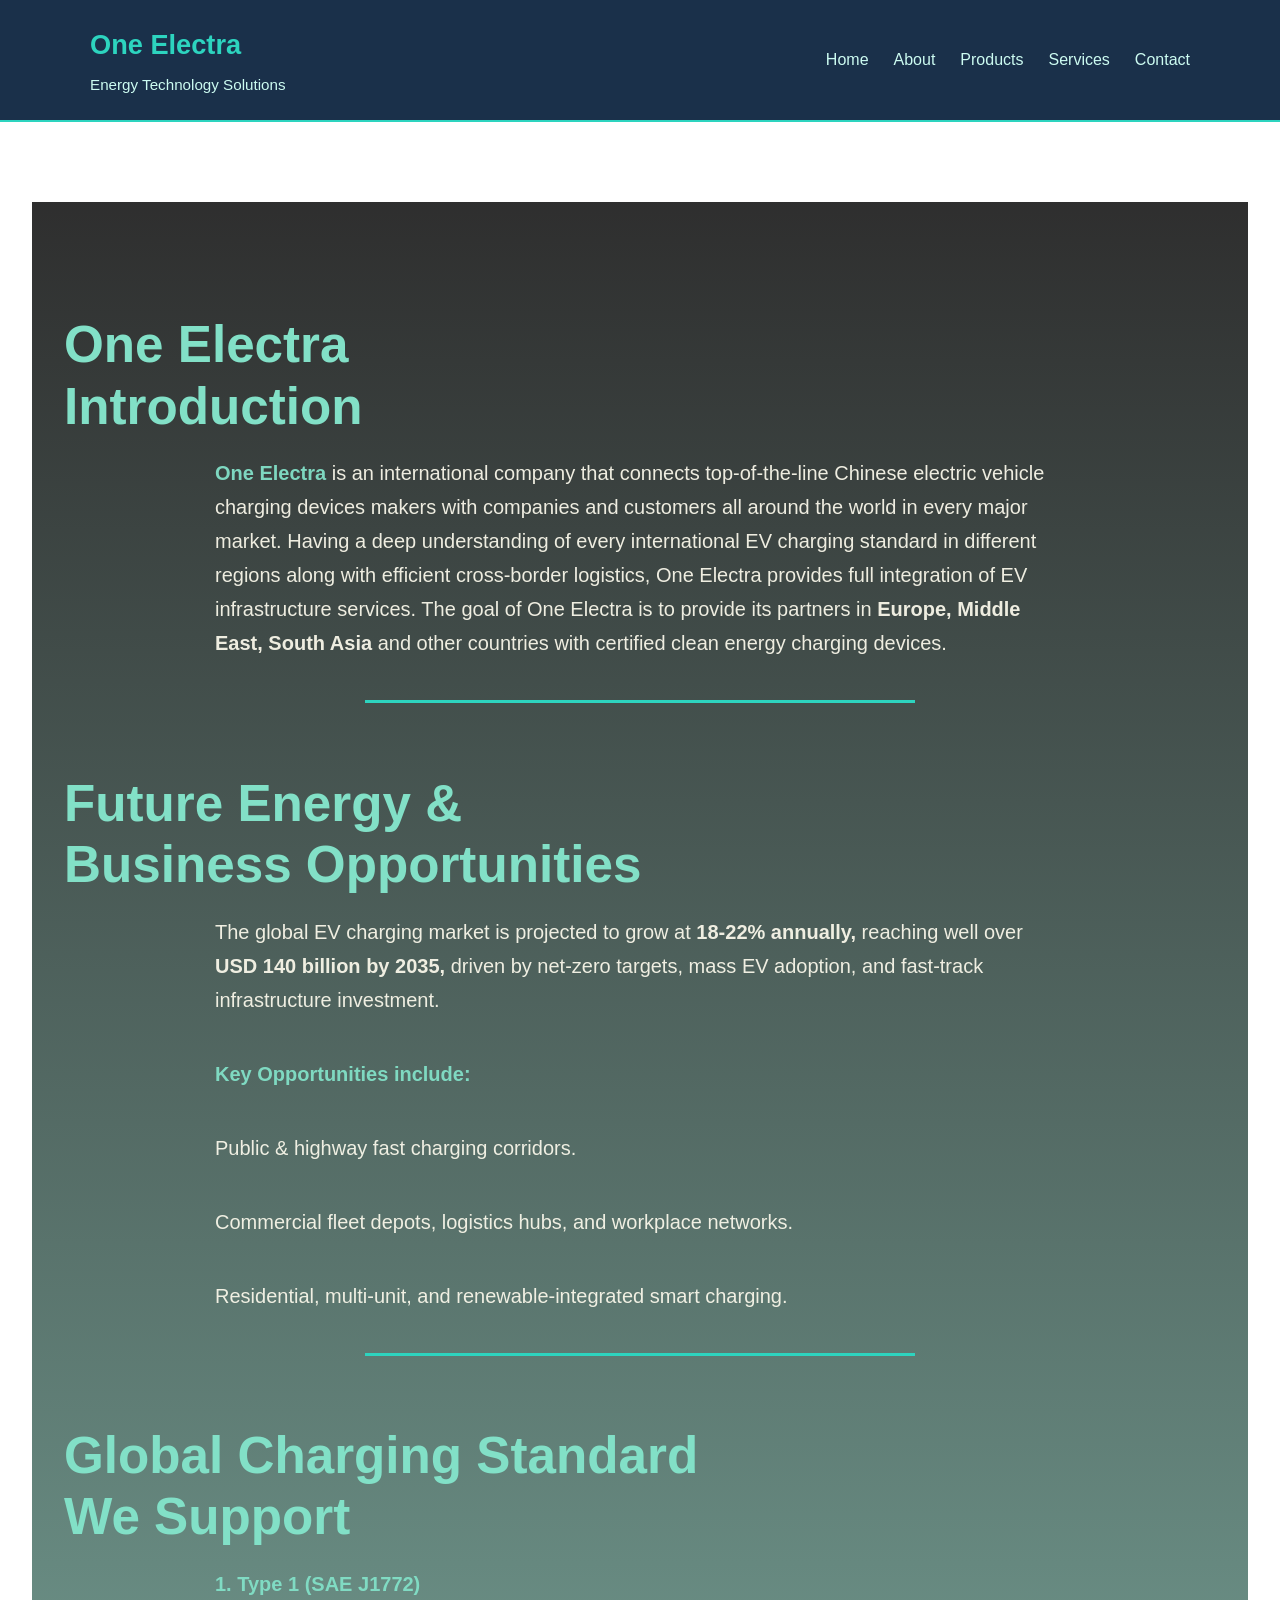
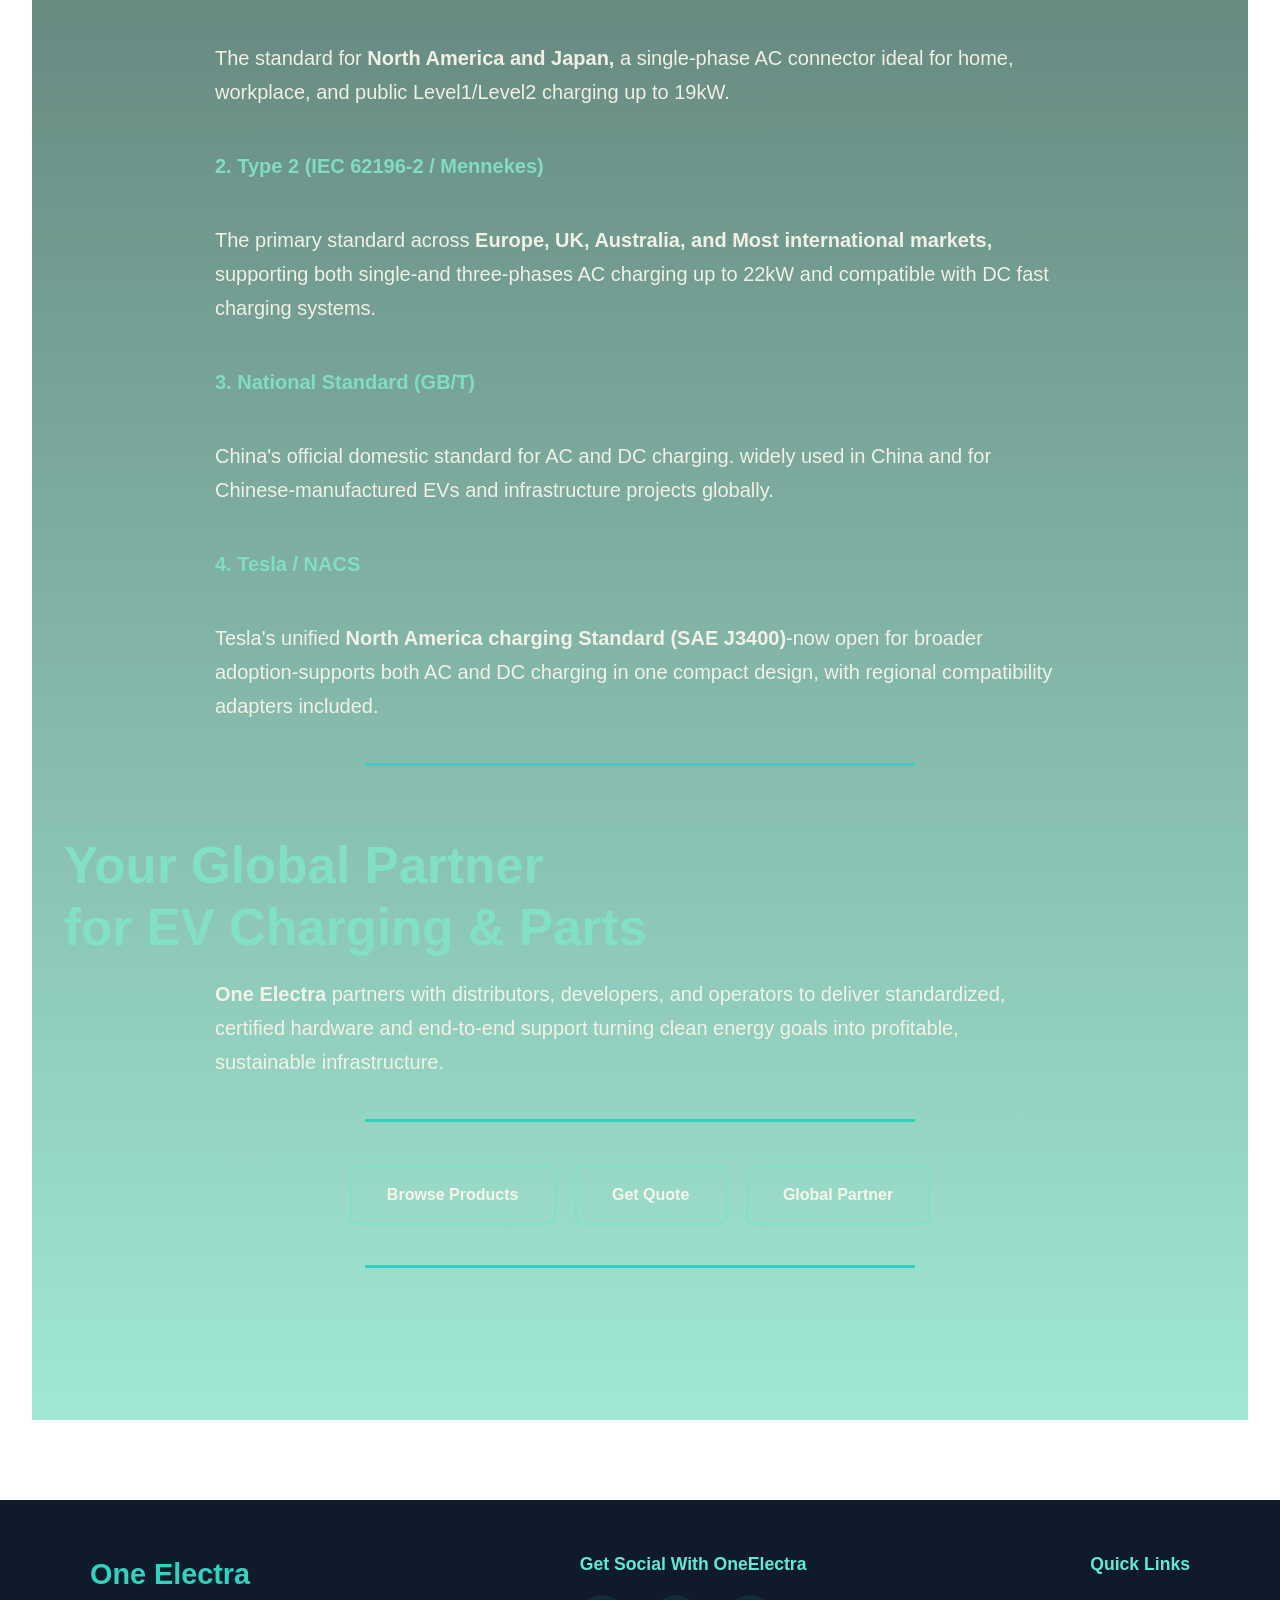
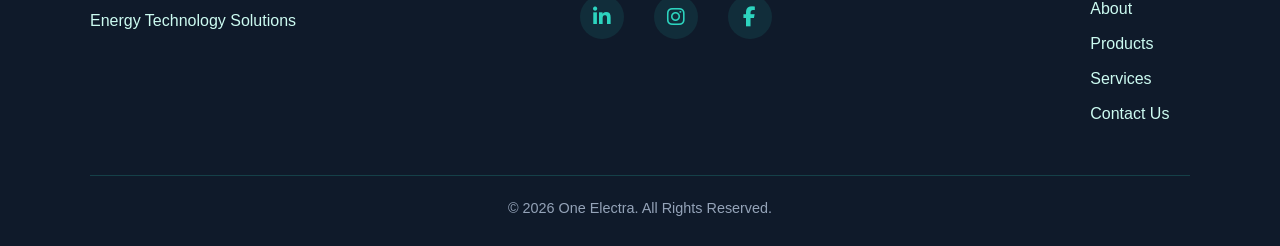
==== commit ae956abb: "Update index.html" ====
--- a/index.html
+++ b/index.html
@@ -37,15 +37,16 @@
 
     <div class="hero">
     <h1 align="left" style="color:#82E0C7">One Electra <br>Introduction</h1>
-    <p align="left"><b>One Electra</b> is a global provider of certified electric vehicle charging infrastructure, delivering reliable, future-ready charging stations and solutions to partners across <b>Europe, the Middle East, South Asia, and Worlswide.</b> We bridge regional standards, supply chains, and compliance needs to make clean engerty access simple, safe, and scalable.</p>
+    <p align="left"><strong style="color:#82E0C7">One Electra</strong> is an international company that connects top-of-the-line Chinese electric vehicle charging devices makers with companies and customers all around the world in every major market.
+Having a deep understanding of every international EV charging standard in different regions along with efficient cross-border logistics, One Electra provides full integration of EV infrastructure services. The goal of One Electra is to provide its partners in <strong>Europe, Middle East, South Asia</strong> and other countries with certified clean energy charging devices.</p>
     <hr style="border: none; border-bottom: 3px solid #2DD4BF; width:550px; margin:15px auto;">
     <br><br>
     
     <h1 align="left" style="color:#82E0C7">Future Energy & <br>Business Opportunities</h1>
-    <p align="left">The global EV charging market is projected to grow at <b>~18-22% annually,</b> reaching well over <b>USD 140 billion by 2035,</b> driven by net-zero targets, mass EV adoption, and fast-track infrastructure investment.</p>
+    <p align="left">The global EV charging market is projected to grow at <strong> 18-22% annually,</strong> reaching well over <strong>USD 140 billion by 2035,</strong> driven by net-zero targets, mass EV adoption, and fast-track infrastructure investment.</p>
     <p align="left" style="color:#82E0C7"><b>Key Opportunities include:</b></p>
     
-    <p align="left">Public & highway fast-charging corridors.</p>
+    <p align="left">Public & highway fast charging corridors.</p>
     <p align="left">Commercial fleet depots, logistics hubs, and workplace networks.</p>
     <p align="left">Residential, multi-unit, and renewable-integrated smart charging.</p>
     <hr style="border: none; border-bottom: 3px solid #2DD4BF; width:550px; margin:15px auto;">
@@ -53,22 +54,22 @@
      
      <h1 align="left" style="color:#82E0C7">Global Charging Standard<br>We Support</h1>
      
-     <p align="left" style="color:#82E0C7"><b>1. Type 1 (SAEJ1772)</b></p>
-     <p align="left">The standard for <b>North America and Japan,</b> a single-phase AC connector ideal for home, workplace, and public Level1/Level2 charging up to ~19kW.</p>
+     <p align="left" style="color:#82E0C7"><strong>1. Type 1 (SAE J1772)</strong></p>
+     <p align="left">The standard for <b>North America and Japan,</b> a single-phase AC connector ideal for home, workplace, and public Level1/Level2 charging up to 19kW.</p>
      
-     <p align="left" style="color:#82E0C7"><b>2. Type 2 (IEC 62196-2 / Mennekes)</b></p>
-     <p align="left">The primary standard across <b>Europe, UK, Australia, and Most international markets,</b> supporting both single-and three-phase AC charging up to 22kW and compatible with DC fast charging systems.</p>
+     <p align="left" style="color:#82E0C7"><strong>2. Type 2 (IEC 62196-2 / Mennekes)</strong></p>
+     <p align="left">The primary standard across <strong>Europe, UK, Australia, and Most international markets,</strong> supporting both single-and three-phases AC charging up to 22kW and compatible with DC fast charging systems.</p>
      
-     <p align="left" style="color:#82E0C7"><b>3. National Standard (GB/T)</b></p>
+     <p align="left" style="color:#82E0C7"><strong>3. National Standard (GB/T)</strong></p>
      <p align="left">China's official domestic standard for AC and DC charging. widely used in China and for Chinese-manufactured EVs and infrastructure projects globally.</p>
      
-     <p align="left" style="color:#82E0C7"><b>4. Tesla / NACS</b></p>
-     <p align="left">Tesla's unified <b>North America charging Standard (SAEJ3400)</b>-now open for broader adoption-supports both AC and DC charging in one compact design, with regional compatibility adapters included.</p>
+     <p align="left" style="color:#82E0C7"><strong>4. Tesla / NACS</strong></p>
+     <p align="left">Tesla's unified <strong>North America charging Standard (SAE J3400)</strong>-now open for broader adoption-supports both AC and DC charging in one compact design, with regional compatibility adapters included.</p>
      <hr style="border: none; border-bottom: 3px solid #2DD4BF; width:550px; margin:15px auto;">
      <br><br>
    
         <h1 align="left" style="color:#82E0C7">Your Global Partner <br>for EV Charging & Parts</h1>
-        <p align="left"><b>One Electra</b> partners with distributors, developers, and operators to deliver standardized, certified hardware and ent-to-end support - turning clean energy goals into profitable, sustainable infrastructure.</p>
+        <p align="left"><strong>One Electra</strong> partners with distributors, developers, and operators to deliver standardized, certified hardware and end-to-end support turning clean energy goals into profitable, sustainable infrastructure.</p>
         <hr style="border: none; border-bottom: 3px solid #2DD4BF; width:550px; margin:15px auto;">
         <br>
         <div class="btn-group">
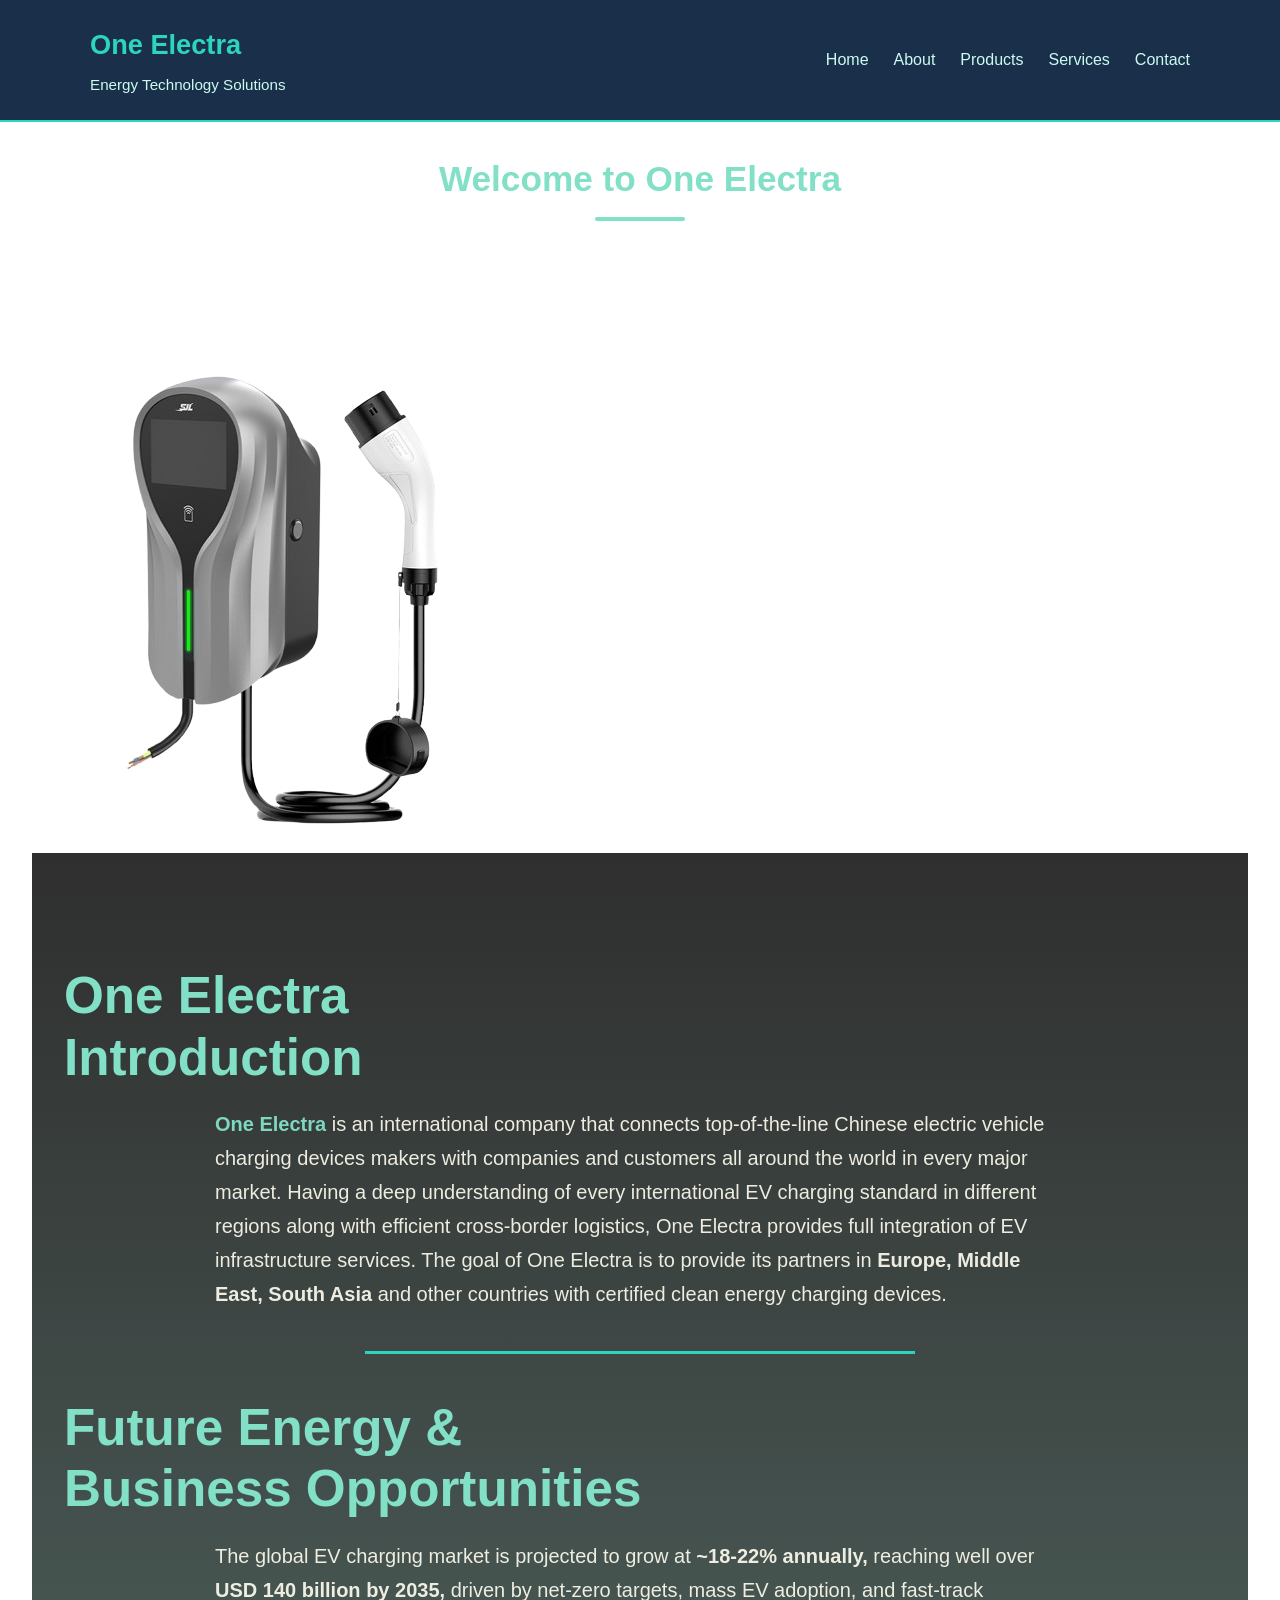
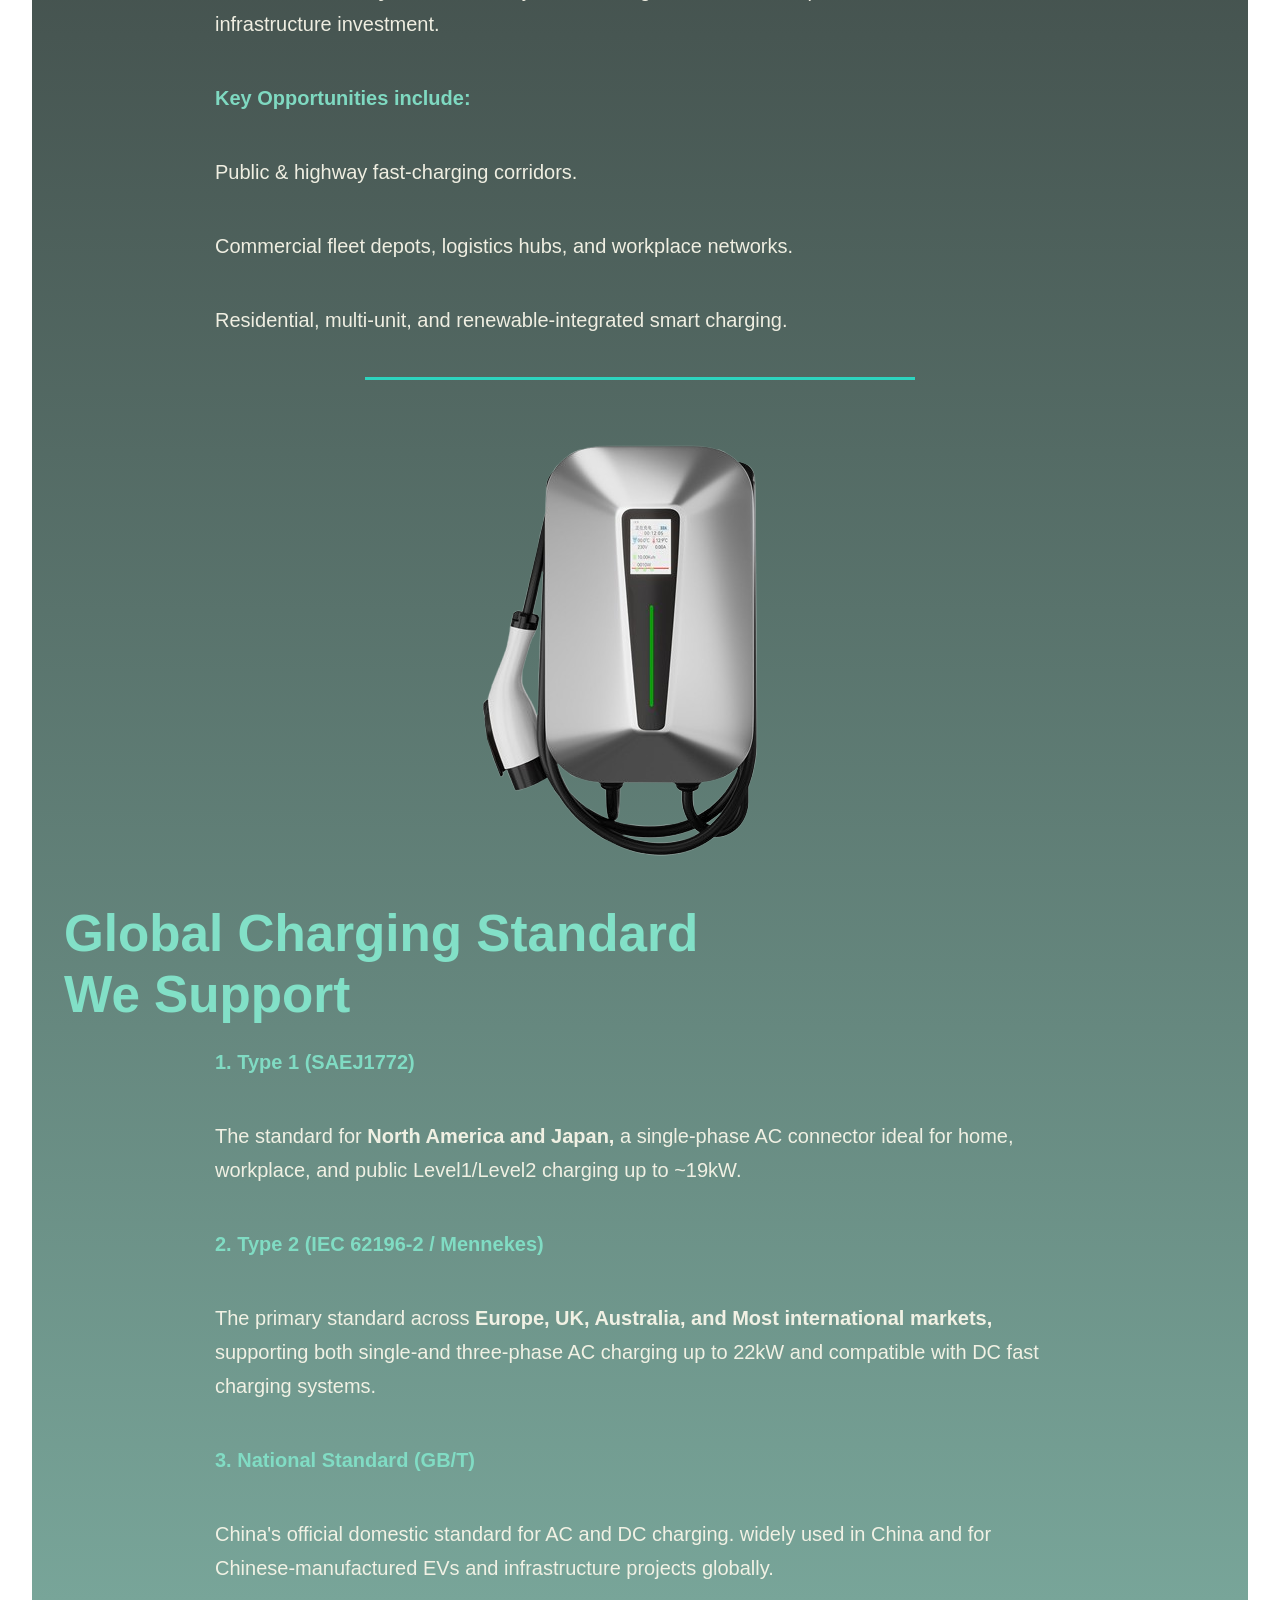
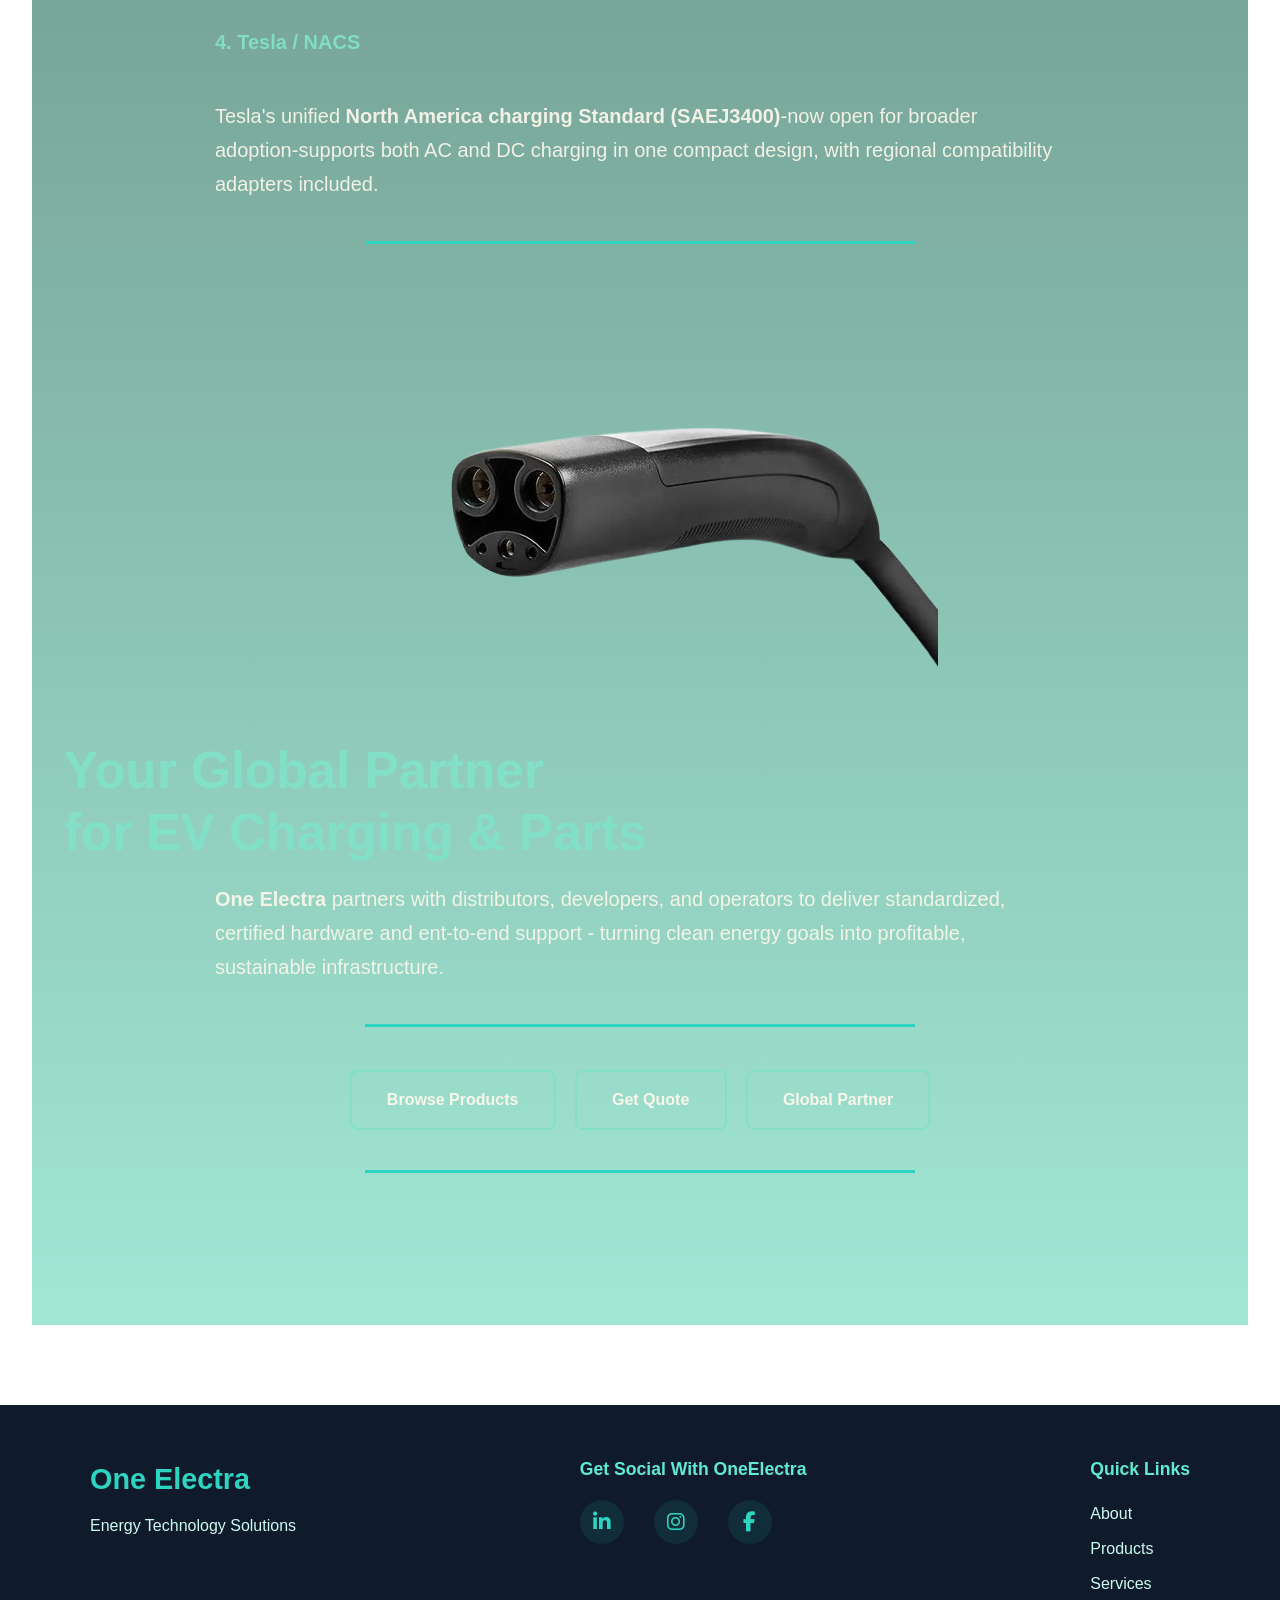
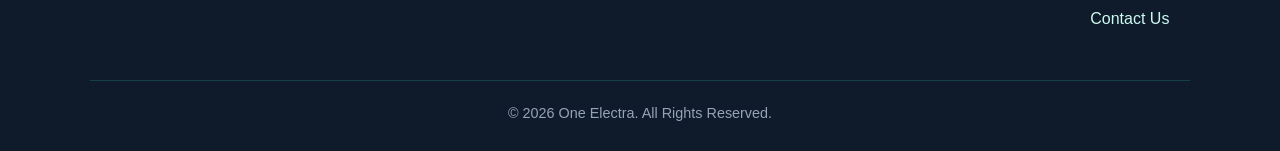
==== commit 8ed87078: "Update index.html" ====
--- a/index.html
+++ b/index.html
@@ -33,43 +33,51 @@
 </header>
 
 <!-- Home Section -->
+    <br>
+    <h2 class="section-title">Welcome to One Electra</h2>
 <section id="home" class="active">
-
+<div class="wrapper">
+  <img class="bg-overlay-img" src="./images/DL-EU004-1-removebg-preview.png" alt="decor image">
+  
+  <!-- Middle layer image -->
     <div class="hero">
     <h1 align="left" style="color:#82E0C7">One Electra <br>Introduction</h1>
     <p align="left"><strong style="color:#82E0C7">One Electra</strong> is an international company that connects top-of-the-line Chinese electric vehicle charging devices makers with companies and customers all around the world in every major market.
 Having a deep understanding of every international EV charging standard in different regions along with efficient cross-border logistics, One Electra provides full integration of EV infrastructure services. The goal of One Electra is to provide its partners in <strong>Europe, Middle East, South Asia</strong> and other countries with certified clean energy charging devices.</p>
-    <hr style="border: none; border-bottom: 3px solid #2DD4BF; width:550px; margin:15px auto;">
-    <br><br>
+    <hr style="border: none; border-bottom: 3px solid #2DD4BF; width:550px; margin:15px auto;"> <br>
     
     <h1 align="left" style="color:#82E0C7">Future Energy & <br>Business Opportunities</h1>
-    <p align="left">The global EV charging market is projected to grow at <strong> 18-22% annually,</strong> reaching well over <strong>USD 140 billion by 2035,</strong> driven by net-zero targets, mass EV adoption, and fast-track infrastructure investment.</p>
+    <p align="left">The global EV charging market is projected to grow at <b>~18-22% annually,</b> reaching well over <b>USD 140 billion by 2035,</b> driven by net-zero targets, mass EV adoption, and fast-track infrastructure investment.</p>
     <p align="left" style="color:#82E0C7"><b>Key Opportunities include:</b></p>
-    
-    <p align="left">Public & highway fast charging corridors.</p>
+    <p align="left">Public & highway fast-charging corridors.</p>
     <p align="left">Commercial fleet depots, logistics hubs, and workplace networks.</p>
     <p align="left">Residential, multi-unit, and renewable-integrated smart charging.</p>
     <hr style="border: none; border-bottom: 3px solid #2DD4BF; width:550px; margin:15px auto;">
-    <br><br>
+    
+       
+    
+    <div class="wrapper">
+  <img class="bg-overlay-img" src="./images/first_ev-removebg.png" alt="decor image">
+  
+     <h1 align="left" style="color:#82E0C7">Global Charging Standard<br>We Support</h1>
+     <p align="left" style="color:#82E0C7"><b>1. Type 1 (SAEJ1772)</b></p>
+     <p align="left">The standard for <b>North America and Japan,</b> a single-phase AC connector ideal for home, workplace, and public Level1/Level2 charging up to ~19kW.</p>
      
-     <h1 align="left" style="color:#82E0C7">Global Charging Standard<br>We Support</h1>
+     <p align="left" style="color:#82E0C7"><b>2. Type 2 (IEC 62196-2 / Mennekes)</b></p>
+     <p align="left">The primary standard across <b>Europe, UK, Australia, and Most international markets,</b> supporting both single-and three-phase AC charging up to 22kW and compatible with DC fast charging systems.</p>
      
-     <p align="left" style="color:#82E0C7"><strong>1. Type 1 (SAE J1772)</strong></p>
-     <p align="left">The standard for <b>North America and Japan,</b> a single-phase AC connector ideal for home, workplace, and public Level1/Level2 charging up to 19kW.</p>
-     
-     <p align="left" style="color:#82E0C7"><strong>2. Type 2 (IEC 62196-2 / Mennekes)</strong></p>
-     <p align="left">The primary standard across <strong>Europe, UK, Australia, and Most international markets,</strong> supporting both single-and three-phases AC charging up to 22kW and compatible with DC fast charging systems.</p>
-     
-     <p align="left" style="color:#82E0C7"><strong>3. National Standard (GB/T)</strong></p>
+     <p align="left" style="color:#82E0C7"><b>3. National Standard (GB/T)</b></p>
      <p align="left">China's official domestic standard for AC and DC charging. widely used in China and for Chinese-manufactured EVs and infrastructure projects globally.</p>
      
-     <p align="left" style="color:#82E0C7"><strong>4. Tesla / NACS</strong></p>
-     <p align="left">Tesla's unified <strong>North America charging Standard (SAE J3400)</strong>-now open for broader adoption-supports both AC and DC charging in one compact design, with regional compatibility adapters included.</p>
+     
+     <p align="left" style="color:#82E0C7"><b>4. Tesla / NACS</b></p>
+     <p align="left">Tesla's unified <b>North America charging Standard (SAEJ3400)</b>-now open for broader adoption-supports both AC and DC charging in one compact design, with regional compatibility adapters included.</p>
      <hr style="border: none; border-bottom: 3px solid #2DD4BF; width:550px; margin:15px auto;">
      <br><br>
-   
+   <div class="wrapper">
+   <img class="bg-overlay-img" src="./images/NACS_Gun-removebg-preview.png" alt="decor image">
         <h1 align="left" style="color:#82E0C7">Your Global Partner <br>for EV Charging & Parts</h1>
-        <p align="left"><strong>One Electra</strong> partners with distributors, developers, and operators to deliver standardized, certified hardware and end-to-end support turning clean energy goals into profitable, sustainable infrastructure.</p>
+        <p align="left"><b>One Electra</b> partners with distributors, developers, and operators to deliver standardized, certified hardware and ent-to-end support - turning clean energy goals into profitable, sustainable infrastructure.</p>
         <hr style="border: none; border-bottom: 3px solid #2DD4BF; width:550px; margin:15px auto;">
         <br>
         <div class="btn-group">
@@ -78,9 +86,8 @@
             <a href="https://www.yibuglobal.com" class="btn btn-outline nav-link" target="_blank" rel="noopener noreferrer">Global Partner</a>
    </div>
    <p><hr style="border: none; border-bottom: 3px solid #2DD4BF; width:550px; margin:15px auto;"> </p>
-   </div>
+   </div></div>
 </section>
-
 
 <!-- Footer -->
 <footer class="site-footer">
